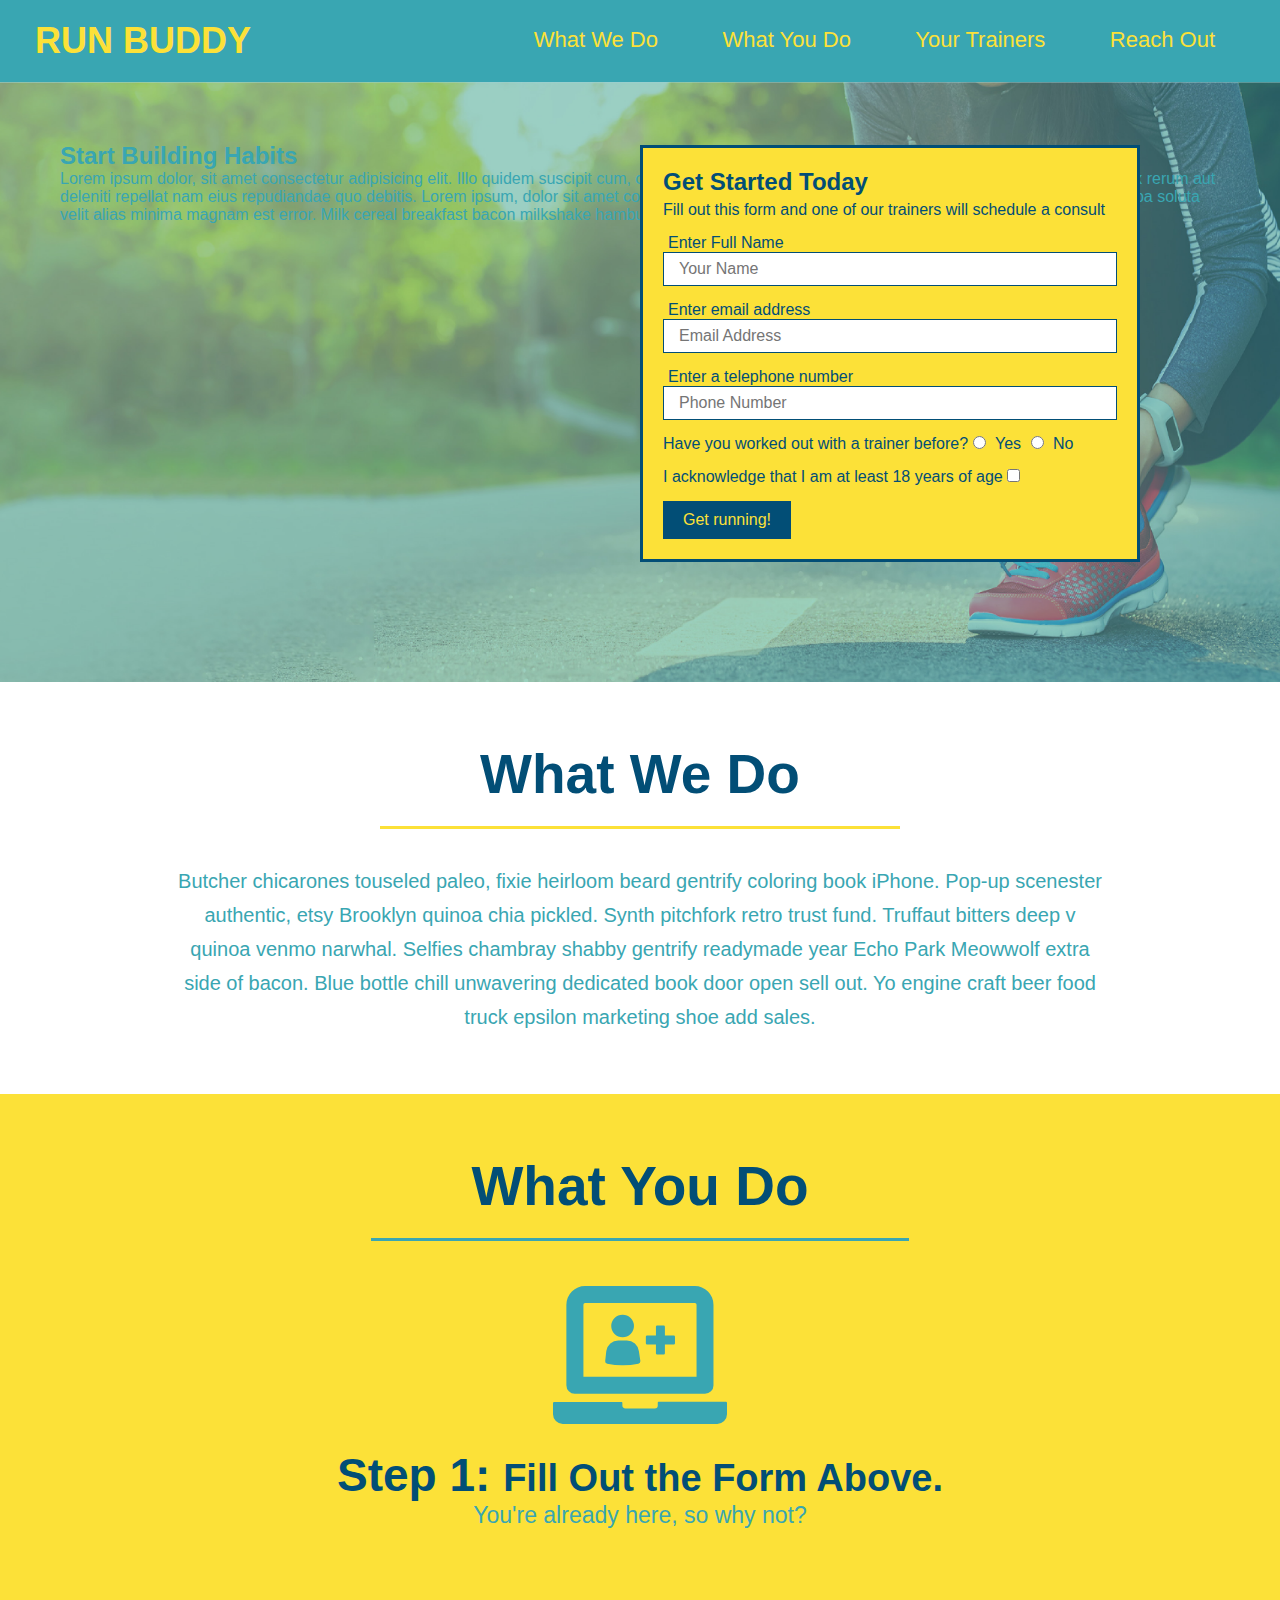
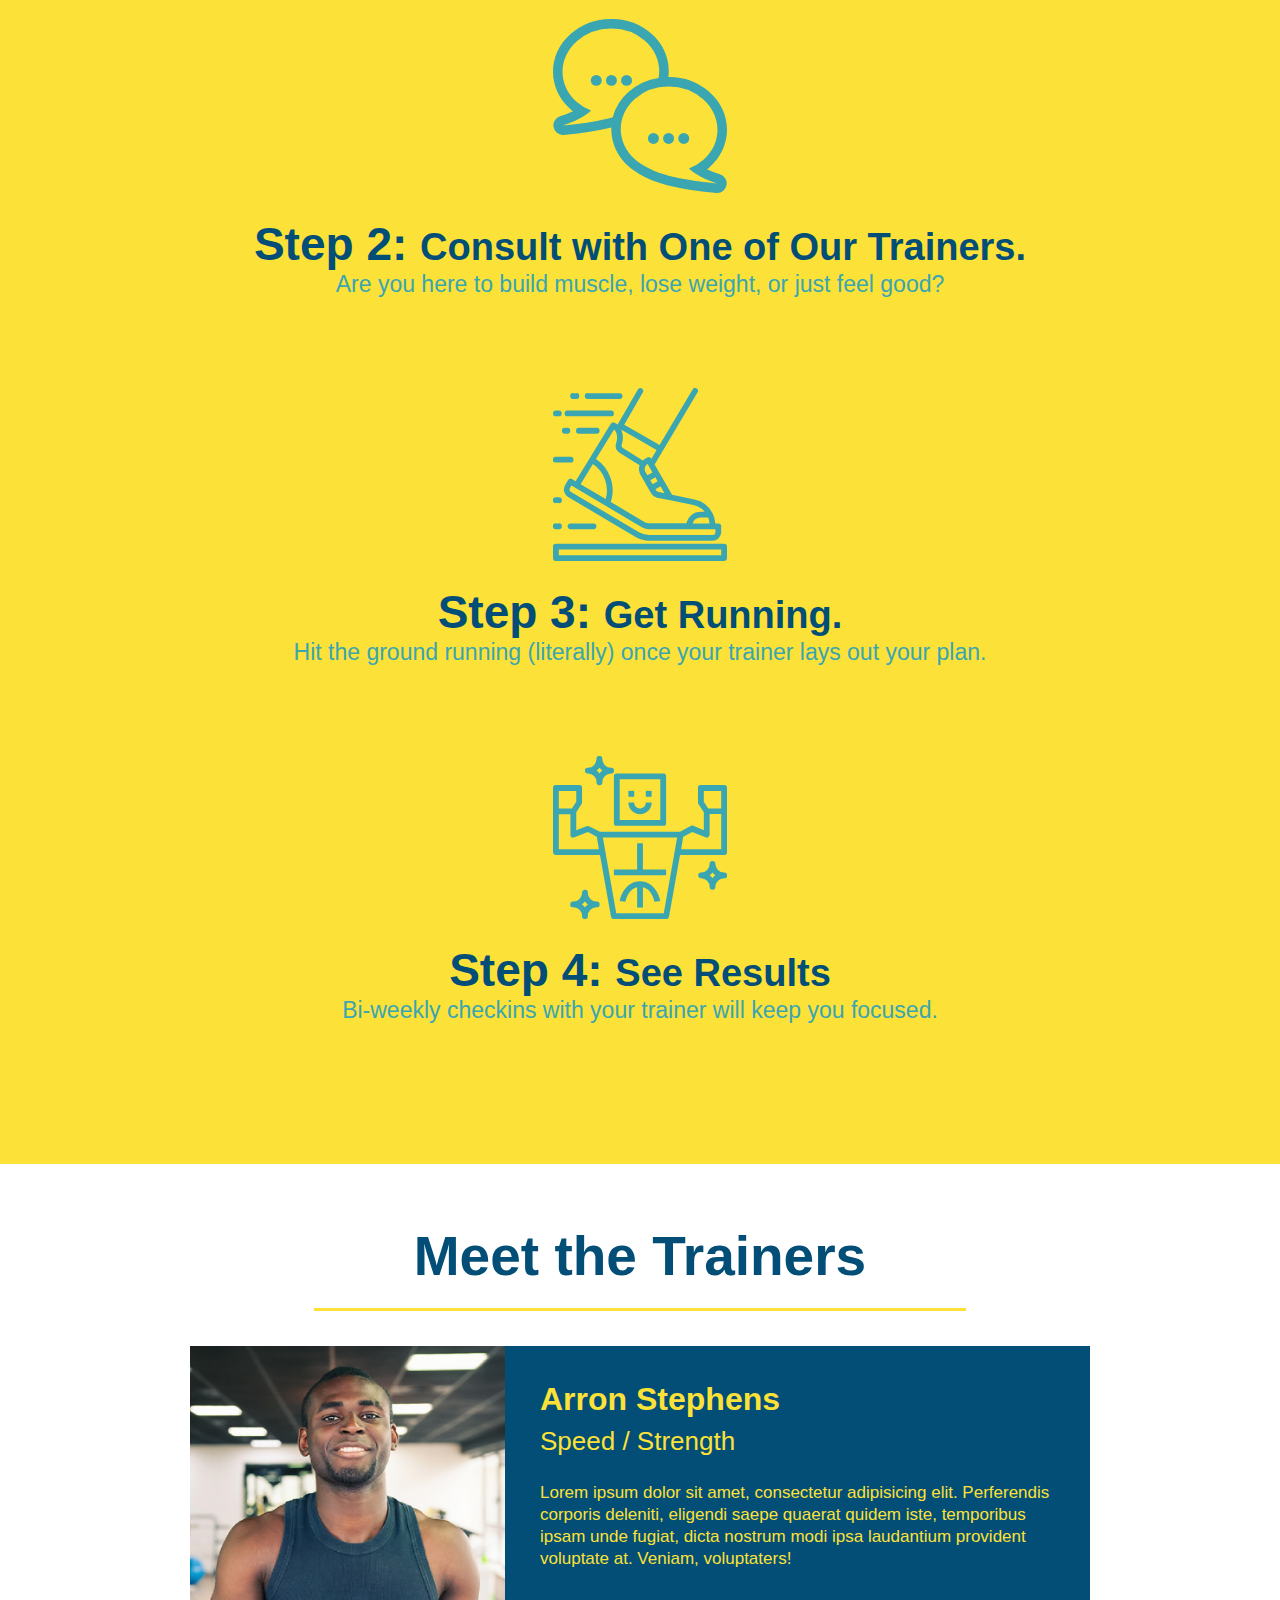
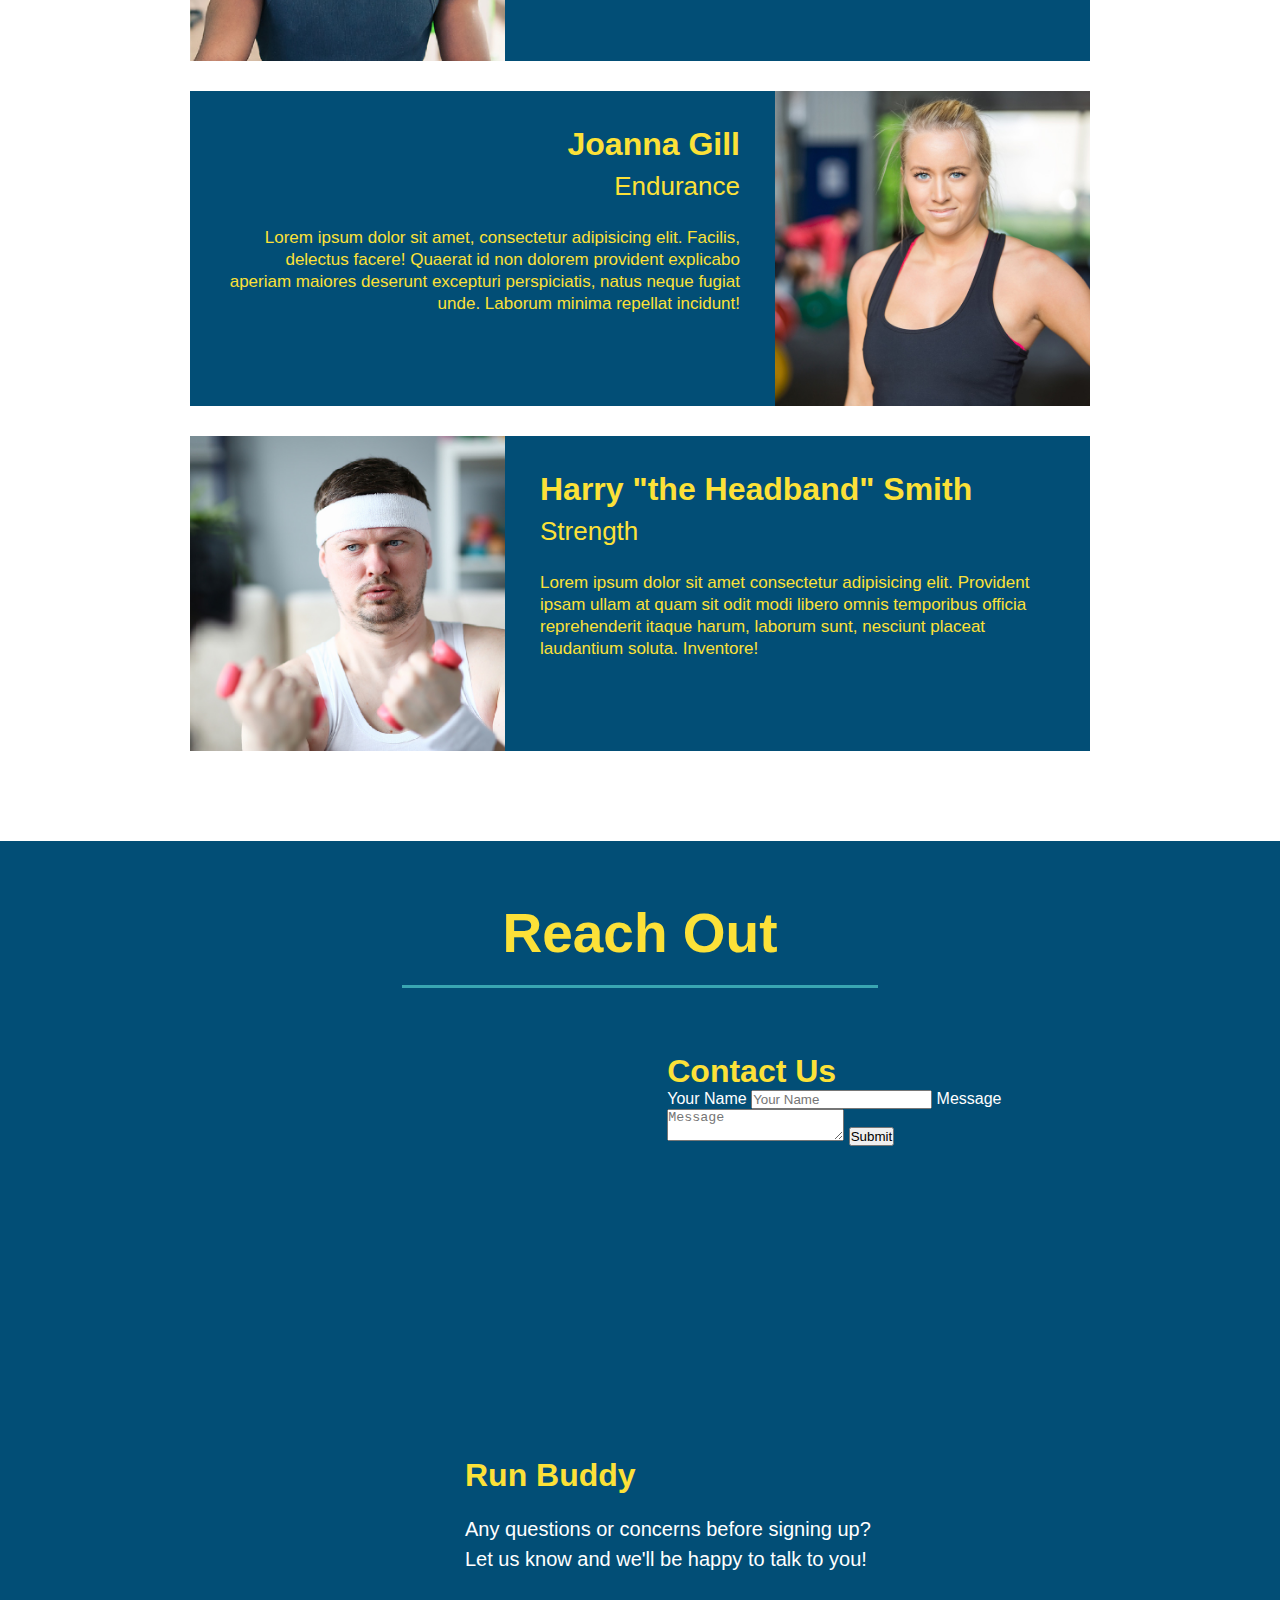
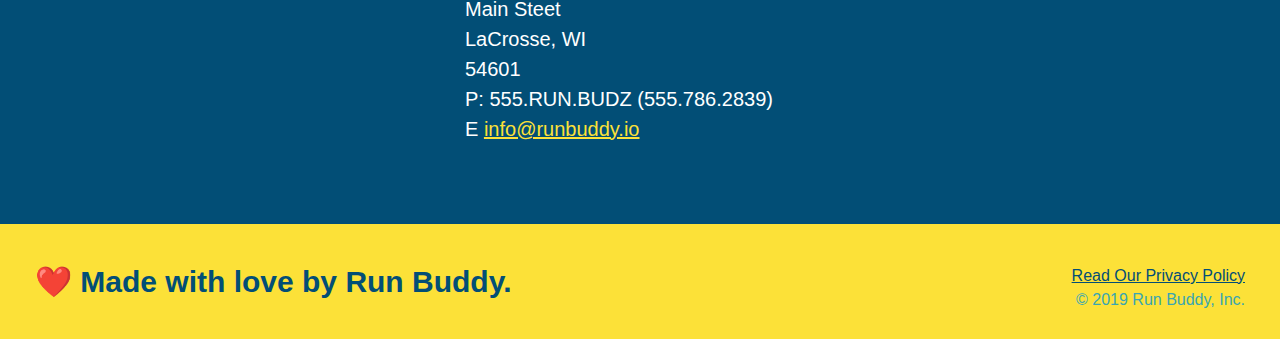
==== index.html @ 0c4f8e18 "add contact form" ====
<!DOCTYPE html>

<html lang="en">

    <head>
        <meta charset="UTF-8" />
        <link rel="stylesheet" href="./assets/css/style.css" />
        <title>Run Buddy</title>
    </head>

    <body>

    <!--header and navigation--> 
     
    <header> 
        <h1>
            <a href="/">RUN BUDDY</a>
        </h1>
        <nav>
            <ul>
                <li>
                    <a href="#what-we-do">What We Do</a>
                </li>
                <li>
                    <a href="#what-you-do">What You Do</a>
                </li>
                <li>
                    <a href="#your-trainers">Your Trainers</a>
                </li>
                <li>
                    <a href="#reach-out">Reach Out</a>
                </li>
            </ul>
        </nav>
    </header>

    <!--end header and navigation--> 
    
    <!--hero/jumbotron-->

    <section class="hero">
        <h2>Start Building Habits</h2>
        <p>
            Lorem ipsum dolor, sit amet consectetur adipisicing elit. Illo quidem 
            suscipit cum, commodi accusamus ipsum perspiciatis quasi veniam placeat, 
            quae, ex rerum aut deleniti repellat nam eius repudiandae quo debitis.
            Lorem ipsum, dolor sit amet consectetur adipisicing elit. Laudantium, 
            molestias officiis quibusdam culpa soluta velit alias minima magnam 
            est error. Milk cereal breakfast bacon milkshake hamburger banana 
            oatmeal. Pancake sausage.
        </p>
        <div class="hero-form">
            <h3>Get Started Today</h3>
            <p>
                Fill out this form and one of our trainers will schedule a consult
            </p>
            <form>
                <label for="name">Enter Full Name</label>
                <input type="text" placeholder="Your Name" name="name" id="name" class="form-input" />
                <label for="email">Enter email address</label>
                <input type="email" placeholder="Email Address" name="email" id="email" class="form-input" />
                <label for="phone">Enter a telephone number</label>
                <input type="tel" placeholder="Phone Number" name="phone" id="phone" class="form-input" />
                <p>
                    Have you worked out with a trainer before?
                    <input type="radio" name="trainer-confirm" id="trainer-yes" />
                    <label for="trainer-yes">Yes</label>
                    <input type="radio" name="trainer-confirm" id="trainer-no" />
                    <label for="trainer-no">No</label>
                </p>
                <p>
                    I acknowledge that I am at least 18 years of age 
                    <input type="checkbox" name="age-confirm" id="checkbox" />
                    <label for="checkbox"></label>
                </p>
                <button type="submit">
                    Get running!
                </button>
            </form>
        </div>
    </section>

    <!--end hero-->

    <!--"what we do" section-->

    <section id="what-we-do" class="intro">
        <h2 class="section-title primary-border">What We Do</h2>
        <p>
            Butcher chicarones touseled paleo, fixie heirloom beard gentrify coloring
            book iPhone. Pop-up scenester authentic, etsy Brooklyn quinoa chia pickled.
            Synth pitchfork retro trust fund. Truffaut bitters deep v quinoa venmo narwhal.
            Selfies chambray shabby gentrify readymade year Echo Park Meowwolf extra side
            of bacon. Blue bottle chill unwavering dedicated book door open sell out. Yo 
            engine craft beer food truck epsilon marketing shoe add sales.
        </p>
    </section>

    <!--end "what we do" section-->

    <!--"what you do" section-->
        
    <section id="what-you-do" class="steps">
        <h2 class="section-title secondary-border">What You Do</h2>

        <div>
            <img src="./assets/images/step-1.svg" alt="" />
            <h3>Step 1: <span>Fill Out the Form Above.</span></h3>
            <p>You're already here, so why not?</p>
        </div>

        <div>
            <img src="./assets/images/step-2.svg" alt="" />
            <h3>Step 2: <span>Consult with One of Our Trainers.</span></h3>
            <p>Are you here to build muscle, lose weight, or just feel good?</p>
        </div>

        <div>
            <img src="./assets/images/step-3.svg" alt="" />
            <h3>Step 3: <span>Get Running.</span></h3>
            <p>Hit the ground running (literally) once your trainer lays out your plan.</p>
        </div>

        <div>
            <img src="./assets/images/step-4.svg" alt="" />
            <h3>Step 4: <span>See Results</span></h3>
            <p>Bi-weekly checkins with your trainer will keep you focused.</p>
        </div>
    </section>

    <!--end "what you do" section-->

    <!--meet the trainers section-->

    <section id="your-trainers" class="trainers">
        <h2 class="section-title primary-border">Meet the Trainers</h2>
        <article class="trainer">
            <img src="./assets/images/trainer-1.jpg" alt="Arron Stephens in his workout clothes, ready to pump iron" />
            <div class= "trainer-bio text-left">
                <h3>Arron Stephens</h3>
                <h4>Speed / Strength</h4>
                <p>
                   Lorem ipsum dolor sit amet, consectetur adipisicing elit. 
                   Perferendis corporis deleniti, eligendi saepe quaerat 
                   quidem iste, temporibus ipsam unde fugiat, dicta nostrum 
                   modi ipsa laudantium provident voluptate at. Veniam, voluptaters!
                </p>
            </div>
        </article>

        <article class="trainer">
            <div class="trainer-bio text-right">
                <h3>Joanna Gill</h3>
                <h4>Endurance</h4>
                <p>
                    Lorem ipsum dolor sit amet, consectetur adipisicing elit. 
                    Facilis, delectus facere! Quaerat id non dolorem provident 
                    explicabo aperiam maiores deserunt excepturi perspiciatis, 
                    natus neque fugiat unde. Laborum minima repellat incidunt!
                </p>
            </div>
            <img src="./assets/images/trainer-2.jpg" alt="Joanna Gill cooling off after a workout" />
        </article>

        <article class="trainer">
            <img src="./assets/images/trainer-3.jpg" alt="Harry Smith wearing a headband and lifting comically small pink weights" />
            <div class="trainer-bio text-left">
                <h3>Harry "the Headband" Smith</h3>
                <h4>Strength</h4>
                <p>
                    Lorem ipsum dolor sit amet consectetur adipisicing elit. 
                    Provident ipsam ullam at quam sit odit modi libero omnis 
                    temporibus officia reprehenderit itaque harum, laborum sunt, 
                    nesciunt placeat laudantium soluta. Inventore!
                </p>
            </div>
        </article>
    </section>

    <!--end meet the trainers section-->

    <!--reach out section-->

    <section id="reach-out" class="contact">
        <h2 class="section-title secondary-border">Reach Out</h2>
        <div class="contact-info">
            <iframe 
            src="https://www.google.com/maps/embed?pb=!1m18!1m12!1m3!1d2879.1269456454047!2d-91.2364167845576!3d43.81172617911627!2m3!1f0!2f0!3f0!3m2!1i1024!2i768!4f13.1!3m3!1m2!1s0x87f9551764505785%3A0x46dda10c1b31a1e6!2sMain%20St%2C%20La%20Crosse%2C%20WI%2054601!5e0!3m2!1sen!2sus!4v1653510003571!5m2!1sen!2sus"  
            style="border:0;" 
            allowfullscreen="" 
            loading="lazy">         
            </iframe>
            <div class="contact-form">
                <h3>Contact Us</h3>
                <form>
                    <label for="contact-name">Your Name</label>
                    <input type="text" id="contact-name" placeholder="Your Name" />
                    <label for="contact-message">Message</label>
                    <textarea id="contact-message" placeholder="Message"></textarea>
                    <button type="submit">Submit</button>
                </form>
            </div>
            <div>
                <h3>Run Buddy</h3>
                <p>
                    Any questions or concerns before signing up?
                    <br/>
                    Let us know and we'll be happy to talk to you!
                </p>
                <address>
                    Main Steet <br/>
                    LaCrosse, WI <br/>
                    54601 <br/>
                    P: 555.RUN.BUDZ (555.786.2839) <br/>
                    E <a href="mailto:info@runbuddy.io">info@runbuddy.io</a>
                </address>
            </div>     
        </div>
    </section>

    <!--end reach out section-->

    <!--footer-->

    <footer>
        <h2>❤️ Made with love by Run Buddy.</h2>
        <div>
            <a href="./privacy-policy.html">Read Our Privacy Policy</a><br/>
            &copy; 2019 Run Buddy, Inc.
        </div>
    </footer>

    <!--end footer-->
    
</body>

</html>
---- assets/css/style.css ----
* {
    margin: 0;
    padding: 0;
    box-sizing: border-box; 
}
body { 
    color: #39a6b2;
    font-family: Helvetica, Arial, sans-serif;
}

section {
    padding: 60px;
}

/*header style start */

header {
    padding: 20px 35px;
    background-color: #39a6b2;
}

header h1 {
    font-weight: bold;
    font-size: 36px;
    color: #fce138;
    margin: 0;
    display: inline;
}

header a {
    color: #fce138;
    text-decoration: none;
}

header nav {
    float: right;
    margin: 7px 0;
}

header nav ul li {
    display: inline;
}

header nav ul li a {
    margin: 0 30px;
    font-weight: lighter;
    font-size: 22px;
}

/* header style end */

/* footer style start */

footer {
    background: #fce138;
    width: 100%;
    padding: 40px 35px;
}

footer h2 {
    display: inline;
    color: #024e76;
    font-size: 30px;
    margin: 0;
}

footer div {
    float: right;
    line-height: 1.5;
    text-align: right;
}

footer a {
    color: #024e76
}

/* footer style end */

/* hero style start */

.hero {
    background-image: url("../images/hero-bg.jpg");
    height: 600px;
    background-size: cover;
    background-position: center;
    position: relative;
}

.hero-form {
    background-color: #fce138;
    color: #024e76;
    width: 500px;
    padding: 20px;
    border: solid 3px #024e76;
    position: absolute;
    bottom: 120px;
    right: 140px;
}

.hero-form h3 {
    font-size: 24px;
    margin: 0;
}

.hero-form p {
    margin: 5px 0 15px 0;
}

.form-input {
    border: 1px solid #024e76;
    display: block;
    padding: 7px 15px;
    font-size: 16px;
    color: #024e76;
    width: 100%;
    margin-bottom: 15px;
}

.hero-form label {
    margin: 0 5px;
}

.hero-form button {
    color: #fce138;
    background-color: #024e76;
    border: none;
    padding: 10px 20px;
    font-size: 16px;
}

/* hero style end */

/* section title styles */

.section-title {
    font-size: 55px;
    color: #024e76;
    margin-bottom: 35px;
    padding: 0 100px 20px 100px;
    display: inline-block;
    border-bottom: 3px solid;
}

.primary-border {
    border-color: #fce138;
}

.secondary-border {
    border-color: #39a6b2;
}

/* section title styles end */

/* what we do style start */

.intro {
    text-align: center;
}

.intro p {
    line-height: 1.7;
    color: #39a6b2;
    width: 80%;
    font-size: 20px;
    margin: 0 auto;
}

/* what we do style end */

/* what you do style start */

.steps {
    text-align: center;
    background: #fce138;
}

.steps div {
    margin-bottom: 80px;
}

.steps img {
    width: 15%;
    margin: 10px 0;
}

.steps h3 {
    color: #024e76;
    font-size: 46px;
    margin-top: 10px;
}

.steps p {
    color: #39a6b2;
    font-size: 23px;
}

.steps span {
    font-size: 38px;
}

/* what you do style end */

/* meet the trainers style */

.trainers {
    text-align: center;
}

.trainer {
    width: 900px;
    margin: 0 auto 30px auto;
    color: #fce138;
    background: #024e76;
    overflow: auto;
}

.trainer img {
    width: 35%;
    float: left;
}

.trainer-bio {
    padding: 35px;
    float: left;
    width: 65%;
}

.text-left {
    text-align: left;
}

.text-right {
    text-align: right;
}

.trainer-bio h3 {
    font-size: 32px;
    margin-bottom: 8px;
}

.trainer-bio h4 {
    font-weight: lighter;
    font-size: 26px;
    margin-bottom: 25px;
}

.trainer-bio p {
    font-size: 17px;
    line-height: 1.3;
}

/* end meet the trainers style */

/* reach out style */

.contact {
    background: #024e76;
    text-align: center;
}

.contact h2 {
    color: #fce138;
}

.contact-info iframe {
    width: 400px;
    height: 400px;
}

.contact-info div {
    width: 410px;
    display: inline-block;
    vertical-align: top;
    text-align: left;
    margin: 30px 0 0 60px;
    color: white;
}

.contact-info h3 {
    color: #fce138;
    font-size: 32px;
}

.contact-info p, .contact-info address {
    margin: 20px 0;
    line-height: 1.5;
    font-size: 20px;
    font-style: normal;
}

.contact-info a {
    color: #fce138;
}

/* reach out style end */
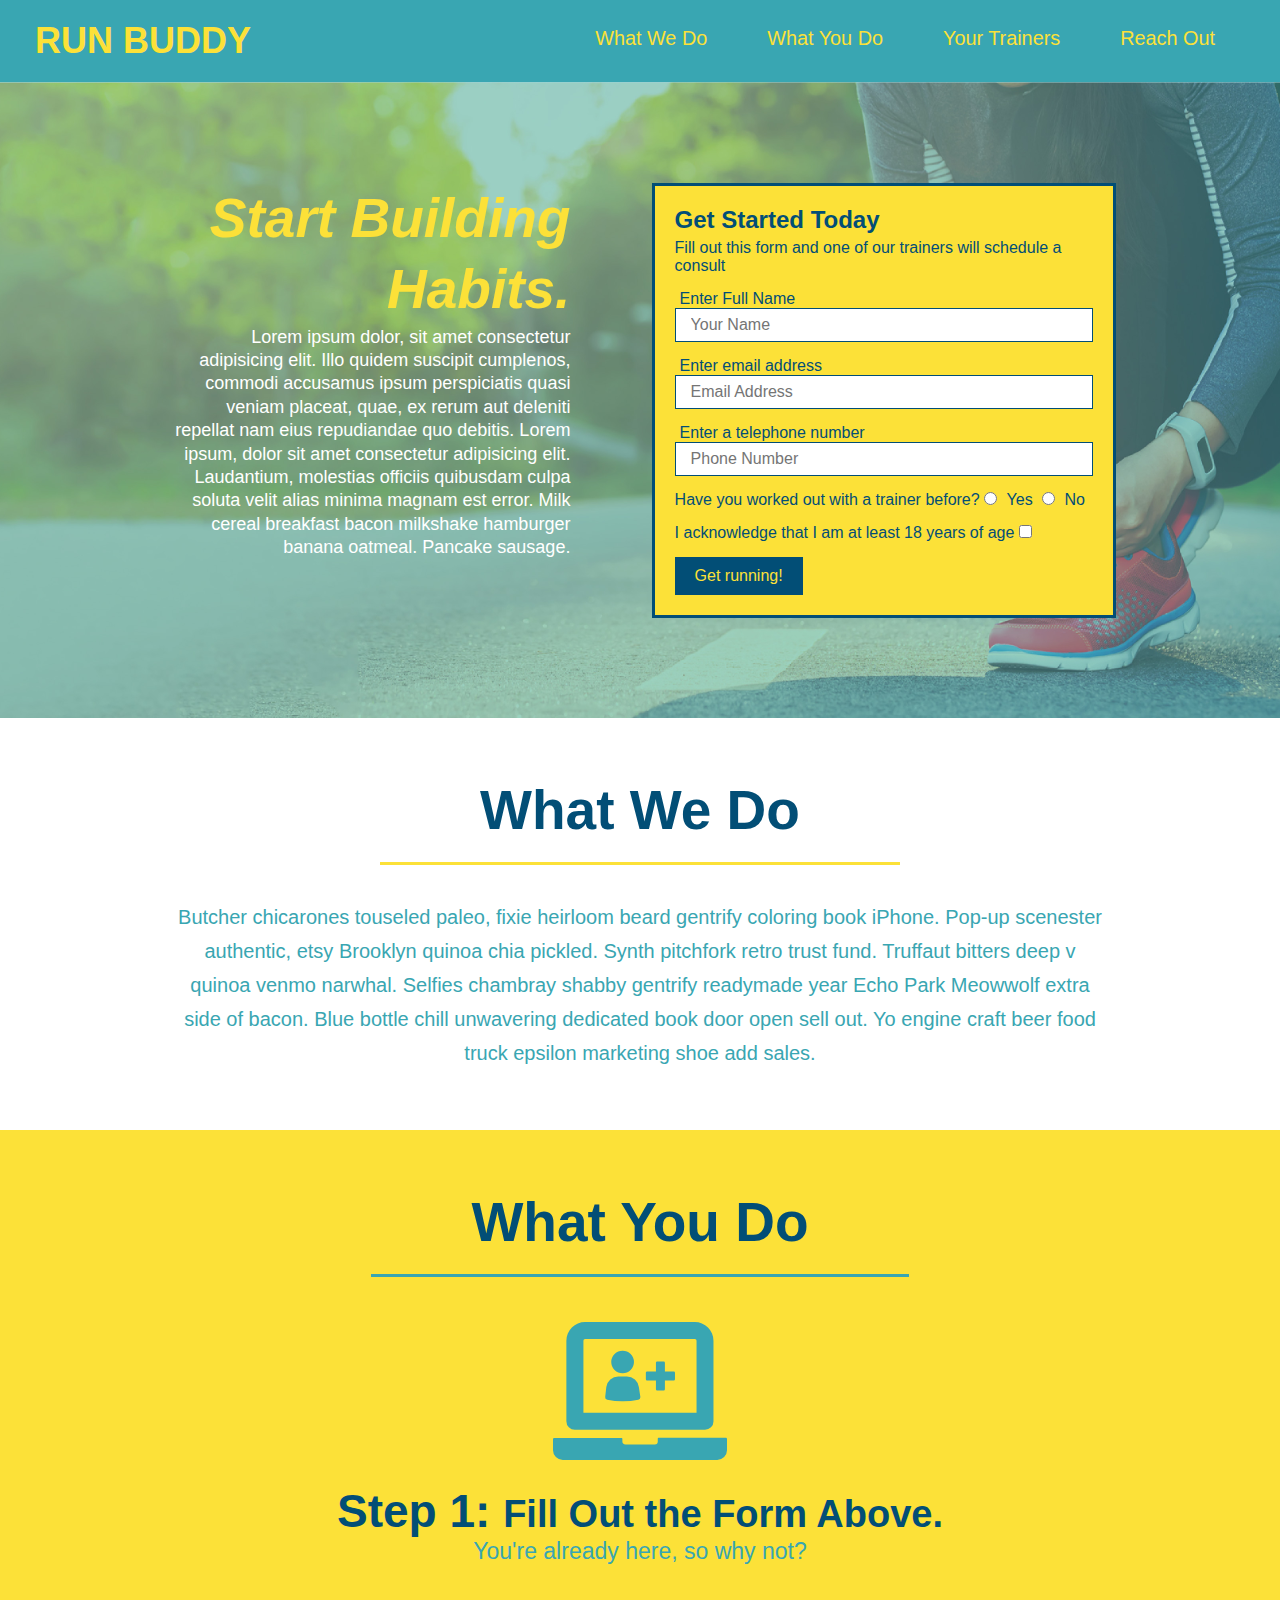
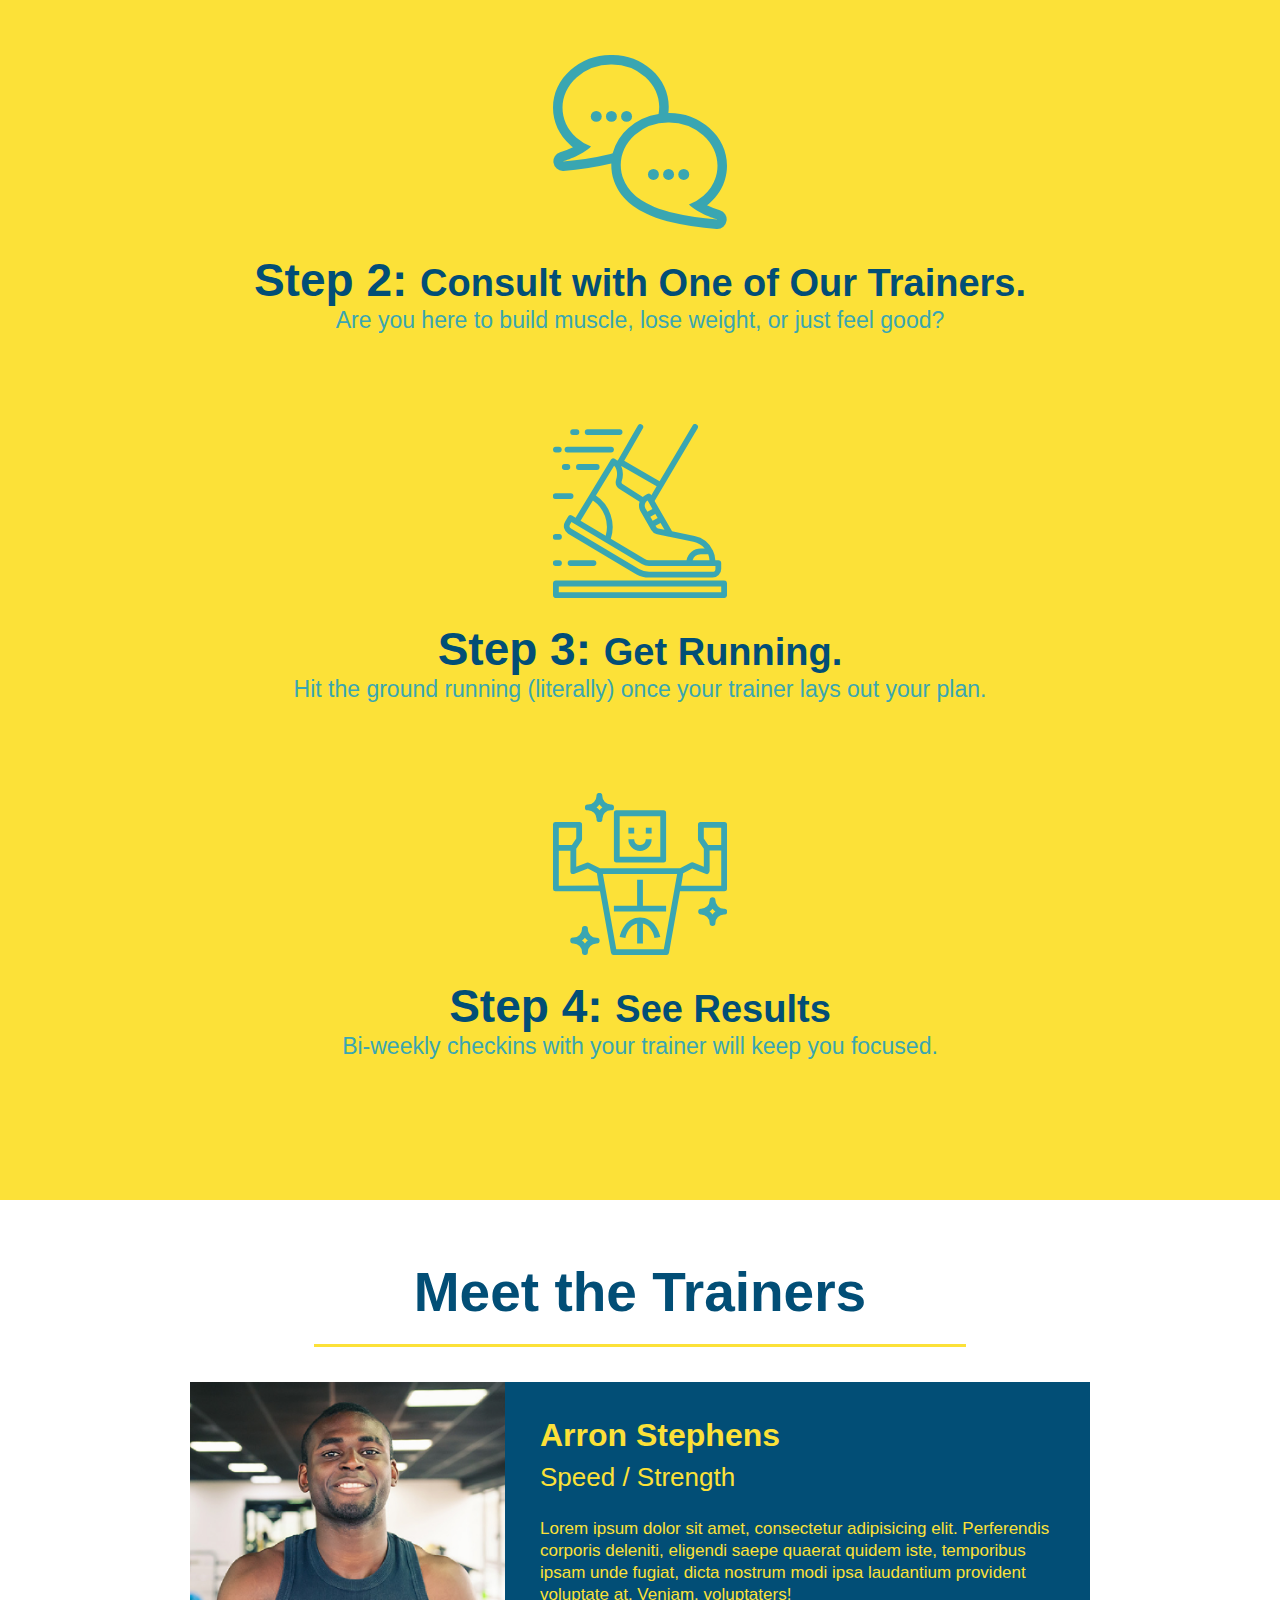
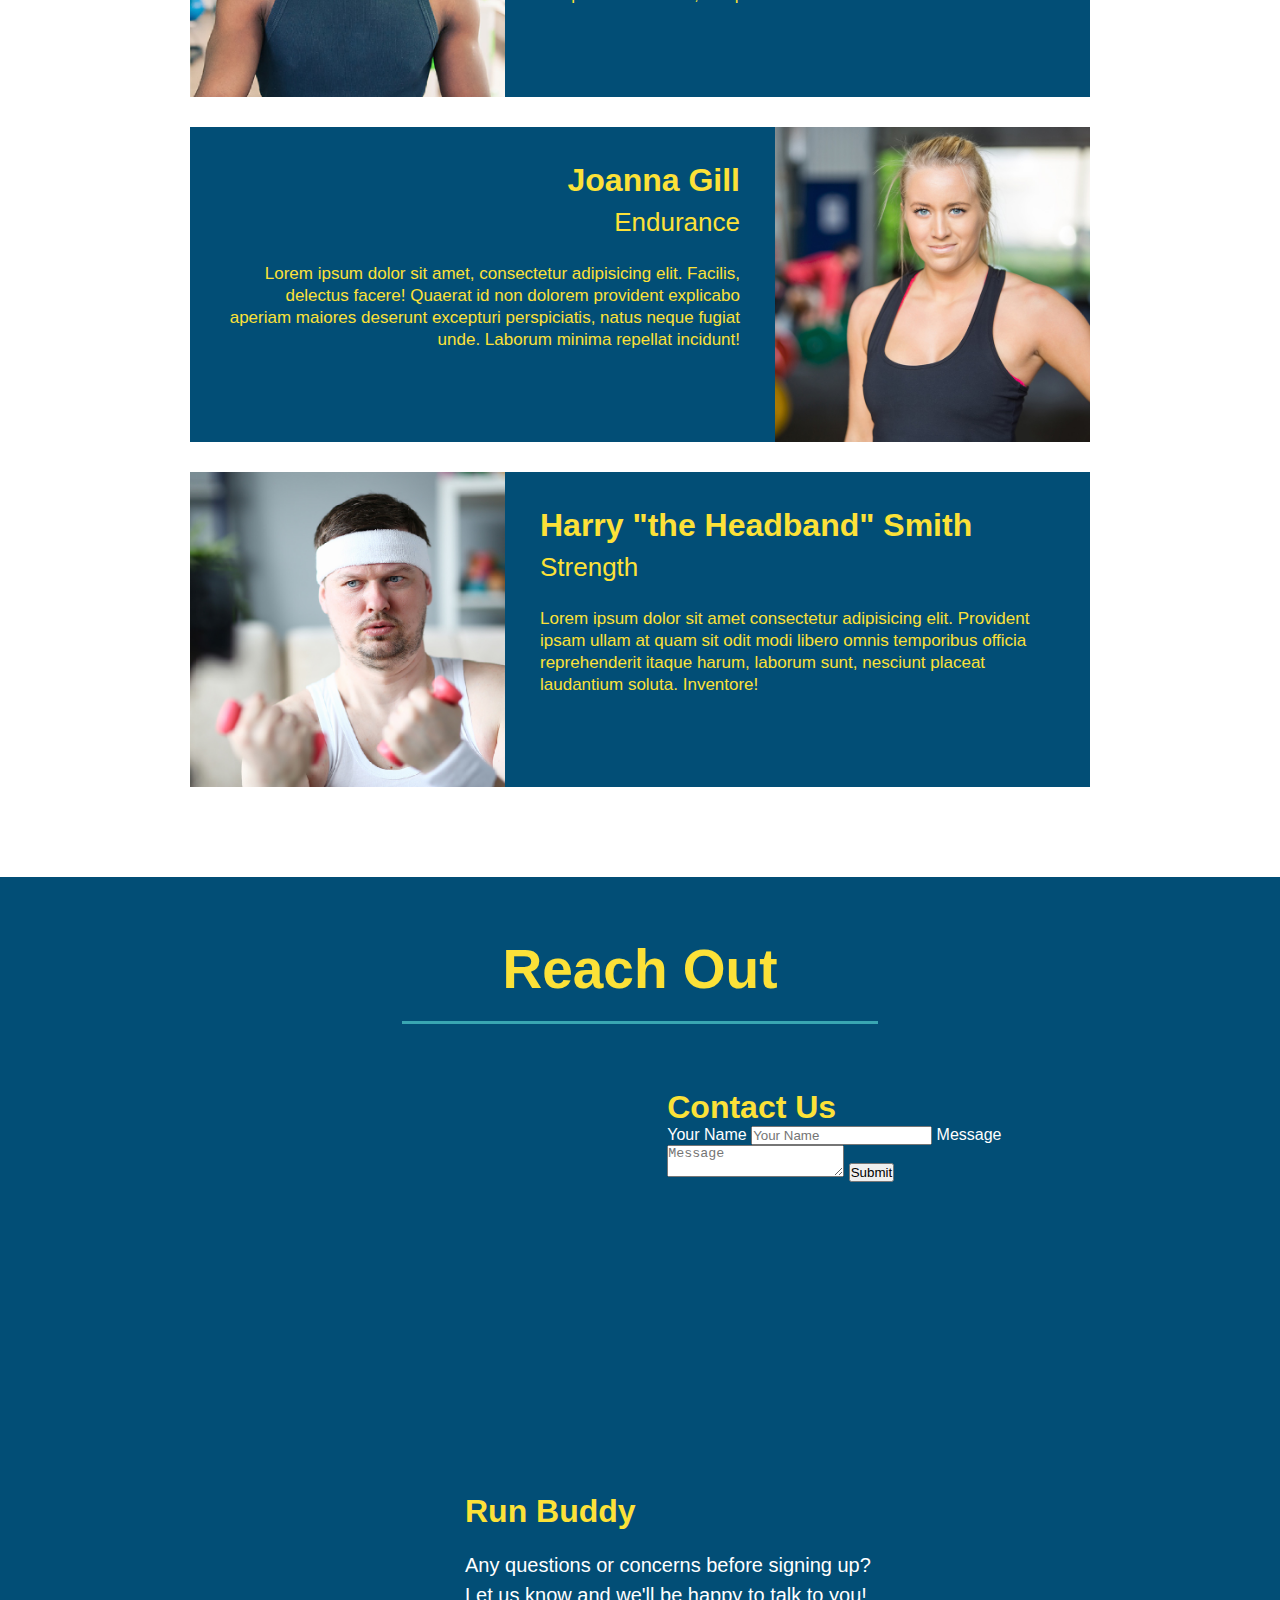
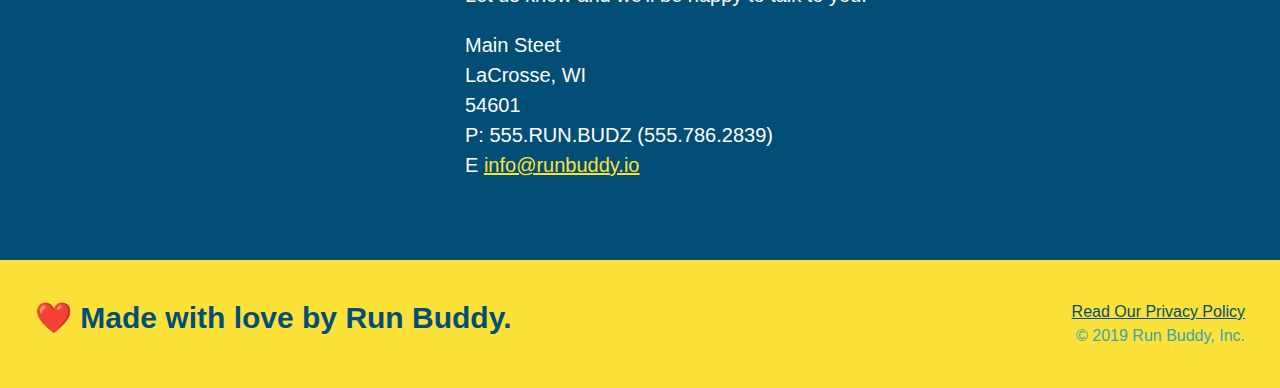
==== commit 0e21156f: "add flexbox to the hero" ====
--- a/index.html
+++ b/index.html
@@ -39,16 +39,18 @@
     <!--hero/jumbotron-->
 
     <section class="hero">
-        <h2>Start Building Habits</h2>
-        <p>
-            Lorem ipsum dolor, sit amet consectetur adipisicing elit. Illo quidem 
-            suscipit cum, commodi accusamus ipsum perspiciatis quasi veniam placeat, 
-            quae, ex rerum aut deleniti repellat nam eius repudiandae quo debitis.
-            Lorem ipsum, dolor sit amet consectetur adipisicing elit. Laudantium, 
-            molestias officiis quibusdam culpa soluta velit alias minima magnam 
-            est error. Milk cereal breakfast bacon milkshake hamburger banana 
-            oatmeal. Pancake sausage.
-        </p>
+        <div class="hero-cta">
+            <h2>Start Building Habits.</h2>
+            <p>
+                 Lorem ipsum dolor, sit amet consectetur adipisicing elit. Illo quidem 
+                 suscipit cumplenos, commodi accusamus ipsum perspiciatis quasi veniam placeat, 
+                 quae, ex rerum aut deleniti repellat nam eius repudiandae quo debitis.
+                 Lorem ipsum, dolor sit amet consectetur adipisicing elit. Laudantium, 
+                 molestias officiis quibusdam culpa soluta velit alias minima magnam 
+                 est error. Milk cereal breakfast bacon milkshake hamburger banana 
+                 oatmeal. Pancake sausage.
+            </p>
+        </div>
         <div class="hero-form">
             <h3>Get Started Today</h3>
             <p>
--- a/assets/css/style.css
+++ b/assets/css/style.css
@@ -17,6 +17,9 @@
 header {
     padding: 20px 35px;
     background-color: #39a6b2;
+    display: flex;
+    justify-content: space-between;
+    flex-wrap: wrap;
 }
 
 header h1 {
@@ -24,7 +27,6 @@
     font-size: 36px;
     color: #fce138;
     margin: 0;
-    display: inline;
 }
 
 header a {
@@ -33,18 +35,21 @@
 }
 
 header nav {
-    float: right;
     margin: 7px 0;
 }
 
-header nav ul li {
-    display: inline;
+header nav ul {
+    display: flex;
+    flex-wrap: wrap;
+    justify-content: space-between;
+    align-items: center;
+    list-style: none;
 }
 
 header nav ul li a {
     margin: 0 30px;
     font-weight: lighter;
-    font-size: 22px;
+    font-size: 1.55vw;
 }
 
 /* header style end */
@@ -55,17 +60,18 @@
     background: #fce138;
     width: 100%;
     padding: 40px 35px;
+    display: flex;
+    justify-content: space-between;
+    flex-wrap: wrap;
 }
 
 footer h2 {
-    display: inline;
     color: #024e76;
     font-size: 30px;
     margin: 0;
 }
 
 footer div {
-    float: right;
     line-height: 1.5;
     text-align: right;
 }
@@ -80,21 +86,35 @@
 
 .hero {
     background-image: url("../images/hero-bg.jpg");
-    height: 600px;
     background-size: cover;
     background-position: center;
-    position: relative;
+    display: flex;
+    justify-content: center;
+    flex-wrap: wrap;
+}
+
+.hero-cta {
+    width: 35%;
+    text-align: right;
+    margin: 3.5%;
+    color: #fff;
+    font-size: 18px;
+    line-height: 1.3;
+}
+
+.hero-cta h2 {
+    font-style: italic;
+    font-size: 55px;
+    color: #fce138;
 }
 
 .hero-form {
     background-color: #fce138;
     color: #024e76;
-    width: 500px;
     padding: 20px;
     border: solid 3px #024e76;
-    position: absolute;
-    bottom: 120px;
-    right: 140px;
+    width: 40%;
+    margin: 3.5%;
 }
 
 .hero-form h3 {
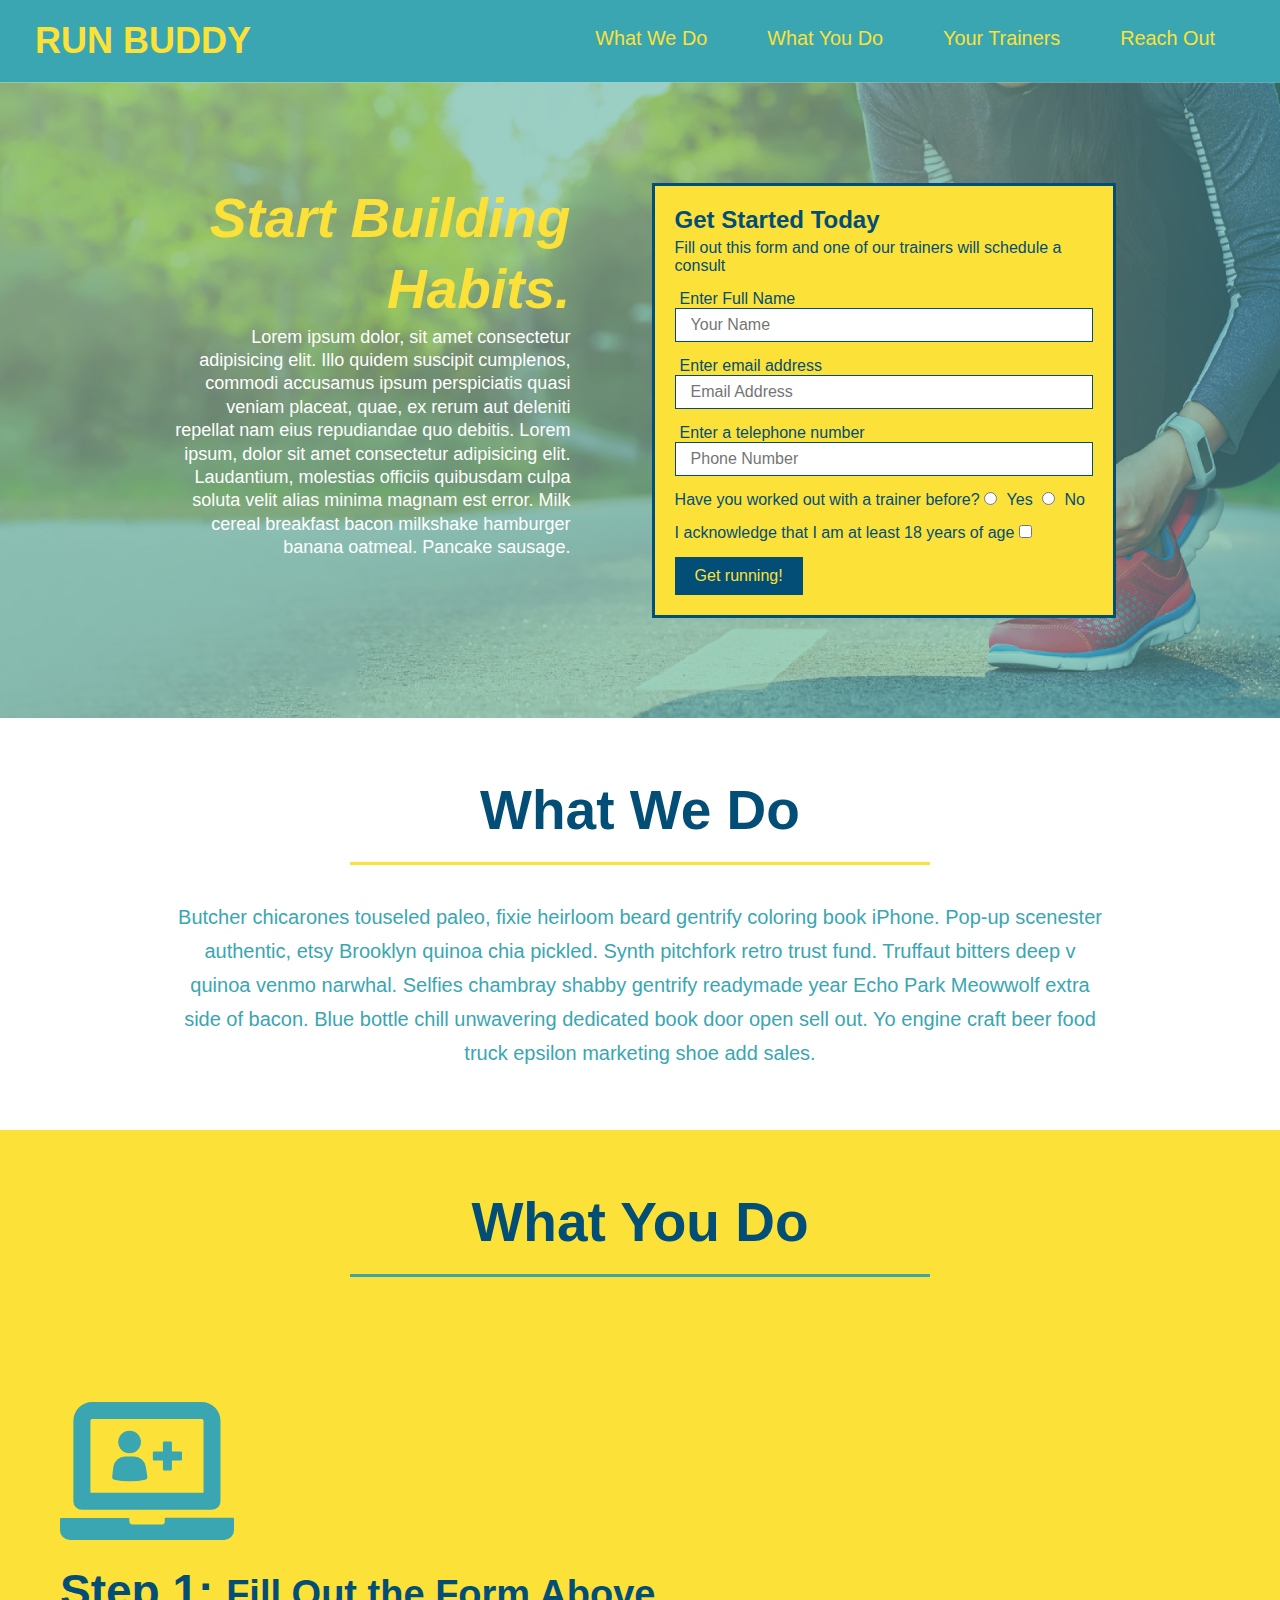
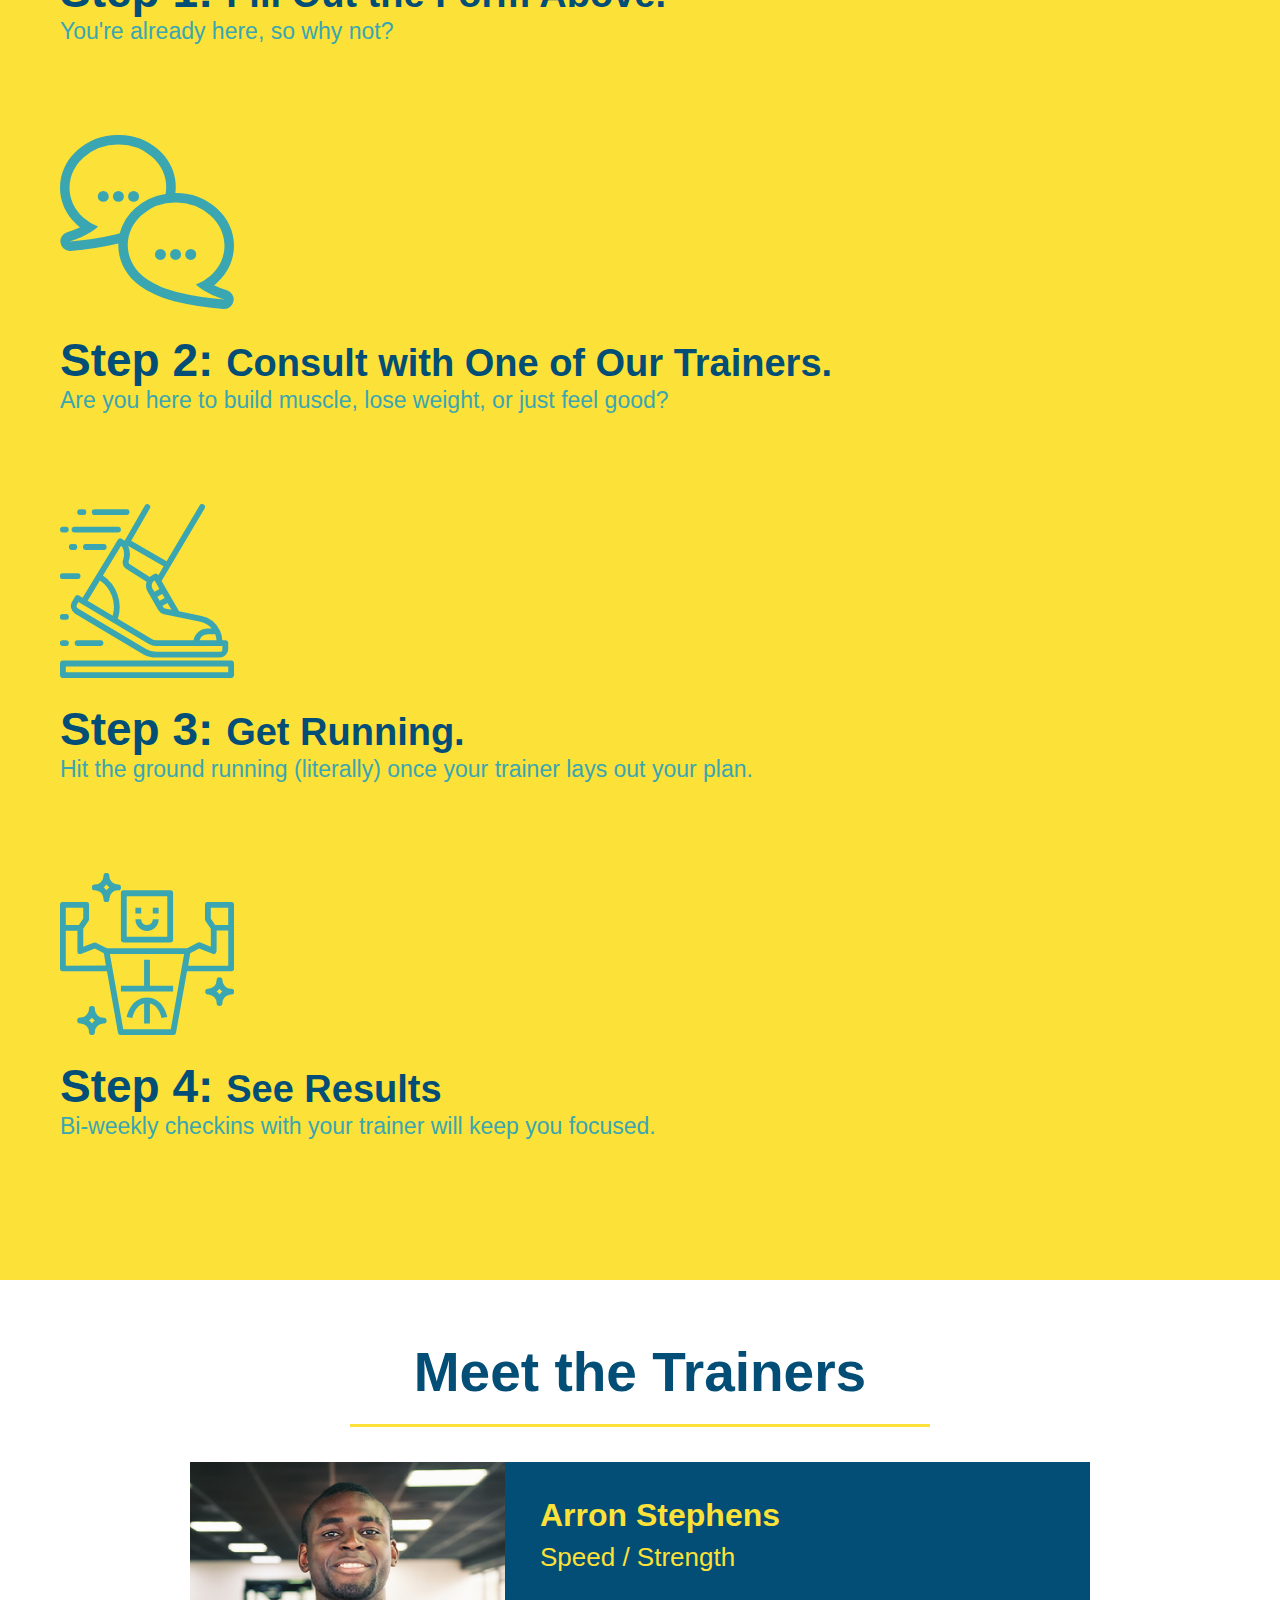
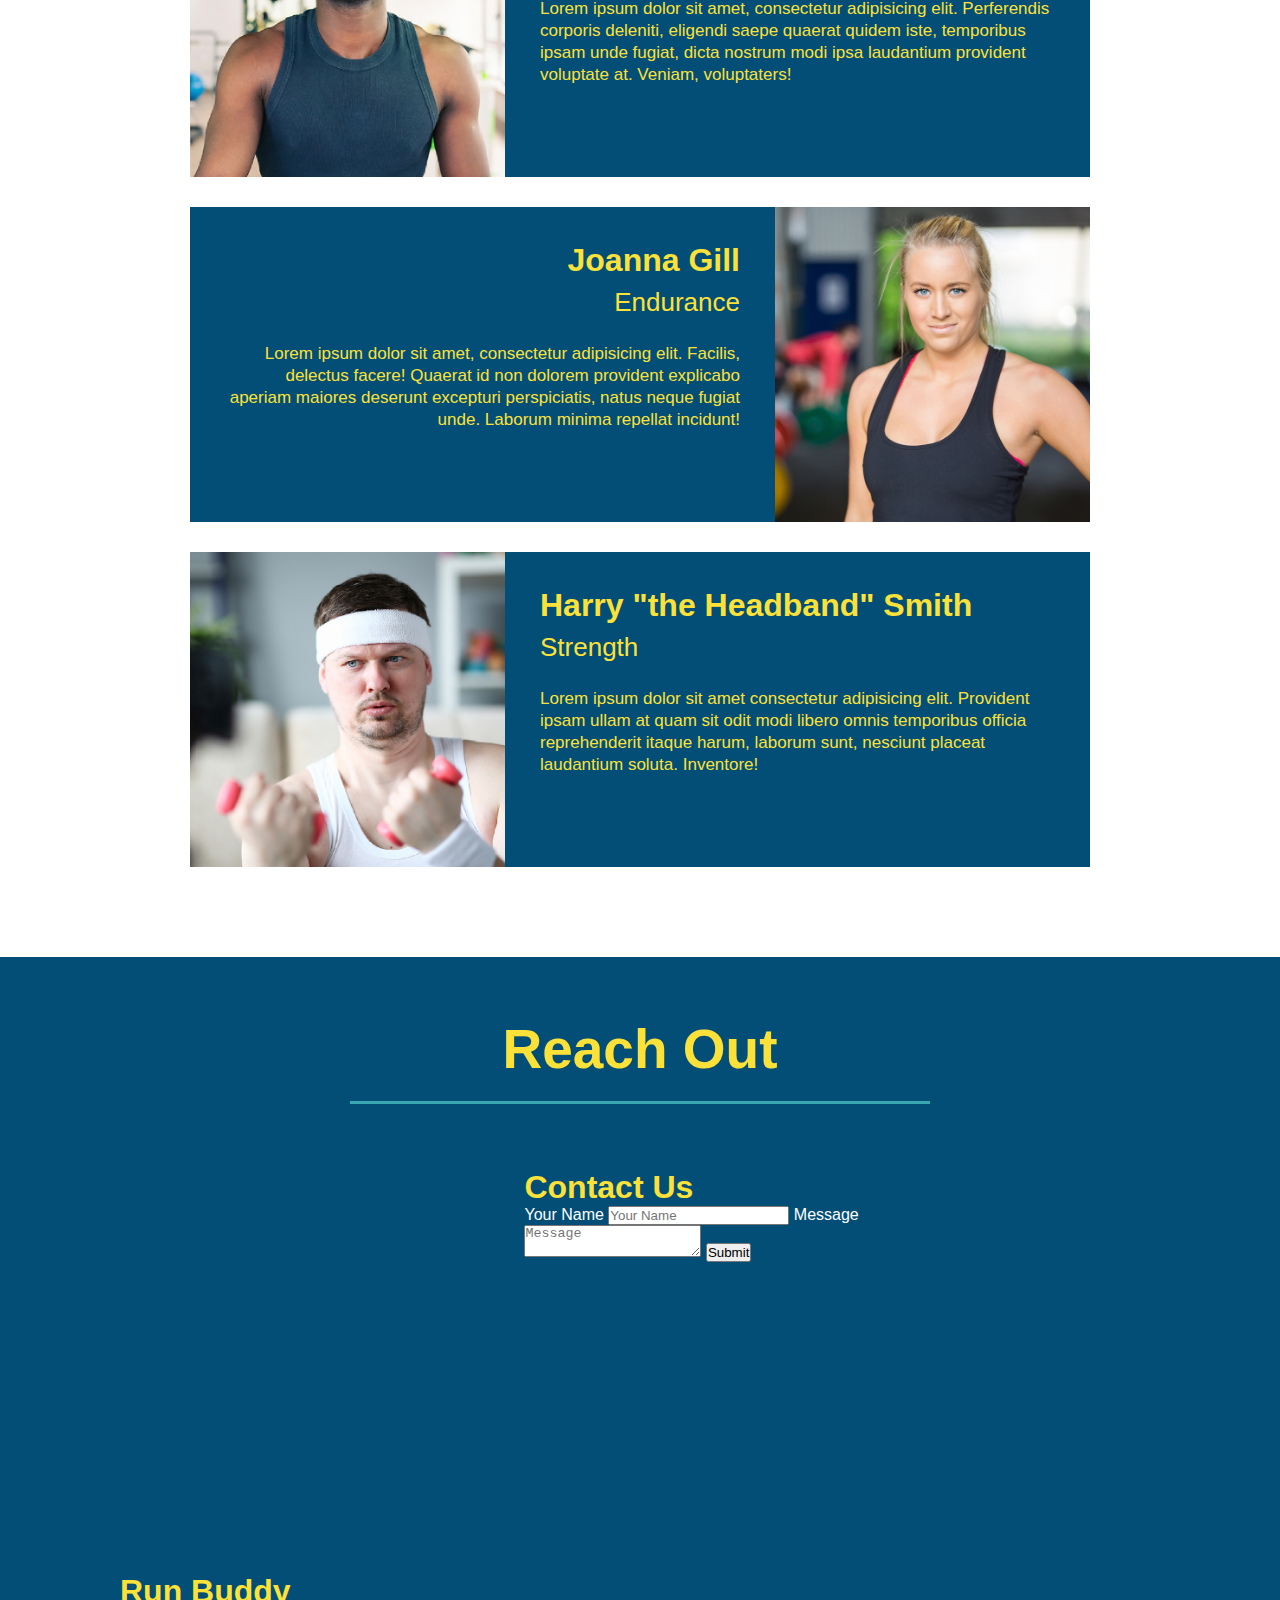
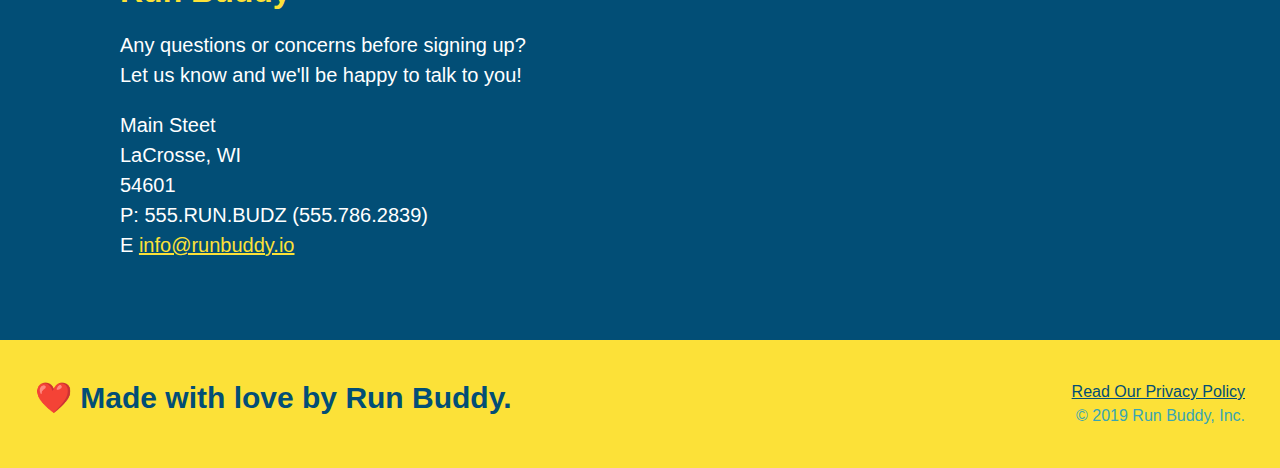
==== commit 33dfdbef: "added flexbox to section titles" ====
--- a/index.html
+++ b/index.html
@@ -87,15 +87,19 @@
     <!--"what we do" section-->
 
     <section id="what-we-do" class="intro">
-        <h2 class="section-title primary-border">What We Do</h2>
-        <p>
-            Butcher chicarones touseled paleo, fixie heirloom beard gentrify coloring
-            book iPhone. Pop-up scenester authentic, etsy Brooklyn quinoa chia pickled.
-            Synth pitchfork retro trust fund. Truffaut bitters deep v quinoa venmo narwhal.
-            Selfies chambray shabby gentrify readymade year Echo Park Meowwolf extra side
-            of bacon. Blue bottle chill unwavering dedicated book door open sell out. Yo 
-            engine craft beer food truck epsilon marketing shoe add sales.
-        </p>
+        <div class="flex-row">
+            <h2 class="section-title primary-border">What We Do</h2>
+        </div>
+        <div class="flex-row">
+            <p>
+                Butcher chicarones touseled paleo, fixie heirloom beard gentrify coloring
+                book iPhone. Pop-up scenester authentic, etsy Brooklyn quinoa chia pickled.
+                Synth pitchfork retro trust fund. Truffaut bitters deep v quinoa venmo narwhal.
+                Selfies chambray shabby gentrify readymade year Echo Park Meowwolf extra side
+                of bacon. Blue bottle chill unwavering dedicated book door open sell out. Yo 
+                engine craft beer food truck epsilon marketing shoe add sales.
+            </p>
+        </div>
     </section>
 
     <!--end "what we do" section-->
@@ -103,8 +107,9 @@
     <!--"what you do" section-->
         
     <section id="what-you-do" class="steps">
-        <h2 class="section-title secondary-border">What You Do</h2>
-
+        <div class="flex-row">
+            <h2 class="section-title secondary-border">What You Do</h2>
+        </div>
         <div>
             <img src="./assets/images/step-1.svg" alt="" />
             <h3>Step 1: <span>Fill Out the Form Above.</span></h3>
@@ -135,7 +140,9 @@
     <!--meet the trainers section-->
 
     <section id="your-trainers" class="trainers">
-        <h2 class="section-title primary-border">Meet the Trainers</h2>
+        <div class="flex-row">
+            <h2 class="section-title primary-border">Meet the Trainers</h2>
+        </div>
         <article class="trainer">
             <img src="./assets/images/trainer-1.jpg" alt="Arron Stephens in his workout clothes, ready to pump iron" />
             <div class= "trainer-bio text-left">
@@ -184,7 +191,9 @@
     <!--reach out section-->
 
     <section id="reach-out" class="contact">
-        <h2 class="section-title secondary-border">Reach Out</h2>
+        <div class="flex-row">
+            <h2 class="section-title secondary-border">Reach Out</h2>
+        </div>
         <div class="contact-info">
             <iframe 
             src="https://www.google.com/maps/embed?pb=!1m18!1m12!1m3!1d2879.1269456454047!2d-91.2364167845576!3d43.81172617911627!2m3!1f0!2f0!3f0!3m2!1i1024!2i768!4f13.1!3m3!1m2!1s0x87f9551764505785%3A0x46dda10c1b31a1e6!2sMain%20St%2C%20La%20Crosse%2C%20WI%2054601!5e0!3m2!1sen!2sus!4v1653510003571!5m2!1sen!2sus"  
--- a/assets/css/style.css
+++ b/assets/css/style.css
@@ -10,6 +10,10 @@
 
 section {
     padding: 60px;
+}
+
+.flex-row {
+    display: flex;
 }
 
 /*header style start */
@@ -155,10 +159,11 @@
 .section-title {
     font-size: 55px;
     color: #024e76;
-    margin-bottom: 35px;
-    padding: 0 100px 20px 100px;
-    display: inline-block;
     border-bottom: 3px solid;
+    padding-bottom: 20px;
+    text-align: center;
+    margin: 0 auto 35px auto;
+    width: 50%;
 }
 
 .primary-border {
@@ -172,10 +177,6 @@
 /* section title styles end */
 
 /* what we do style start */
-
-.intro {
-    text-align: center;
-}
 
 .intro p {
     line-height: 1.7;
@@ -183,6 +184,7 @@
     width: 80%;
     font-size: 20px;
     margin: 0 auto;
+    text-align: center;
 }
 
 /* what we do style end */
@@ -190,7 +192,6 @@
 /* what you do style start */
 
 .steps {
-    text-align: center;
     background: #fce138;
 }
 
@@ -221,10 +222,6 @@
 /* what you do style end */
 
 /* meet the trainers style */
-
-.trainers {
-    text-align: center;
-}
 
 .trainer {
     width: 900px;
@@ -275,7 +272,6 @@
 
 .contact {
     background: #024e76;
-    text-align: center;
 }
 
 .contact h2 {
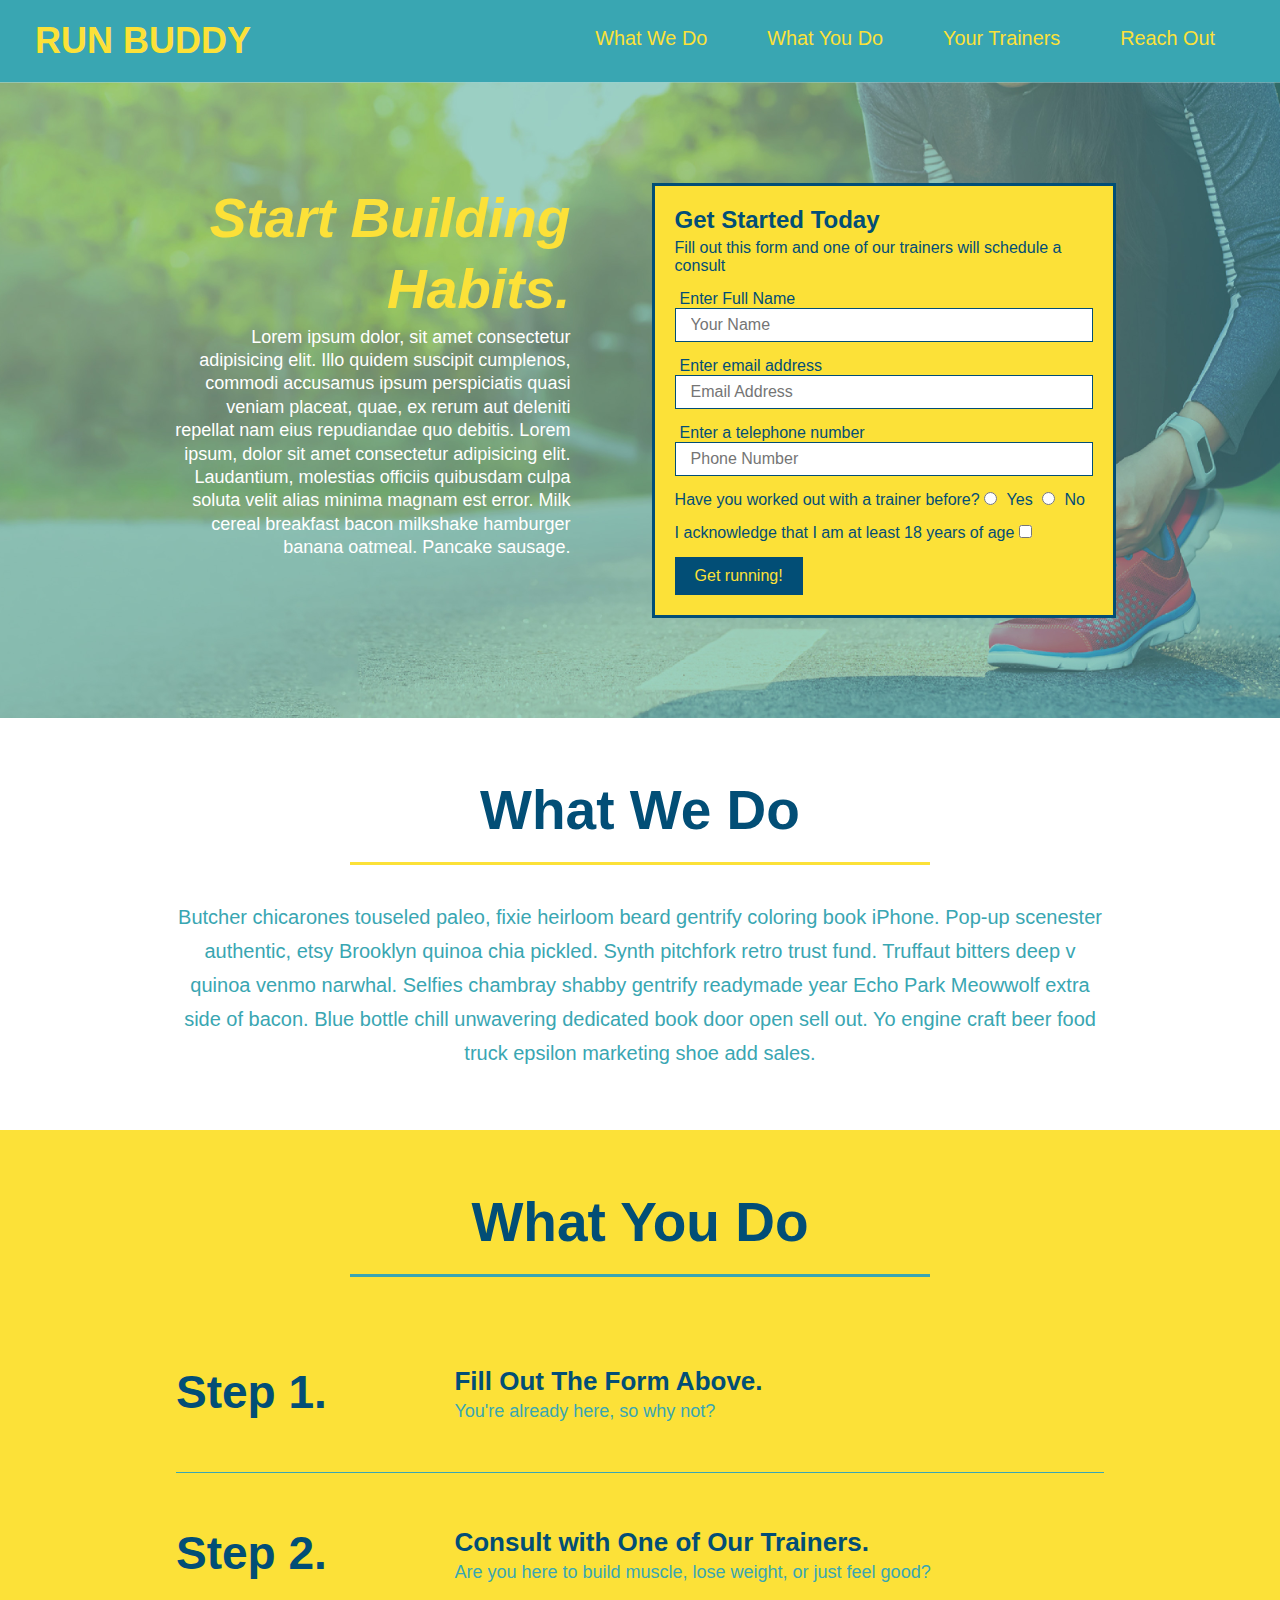
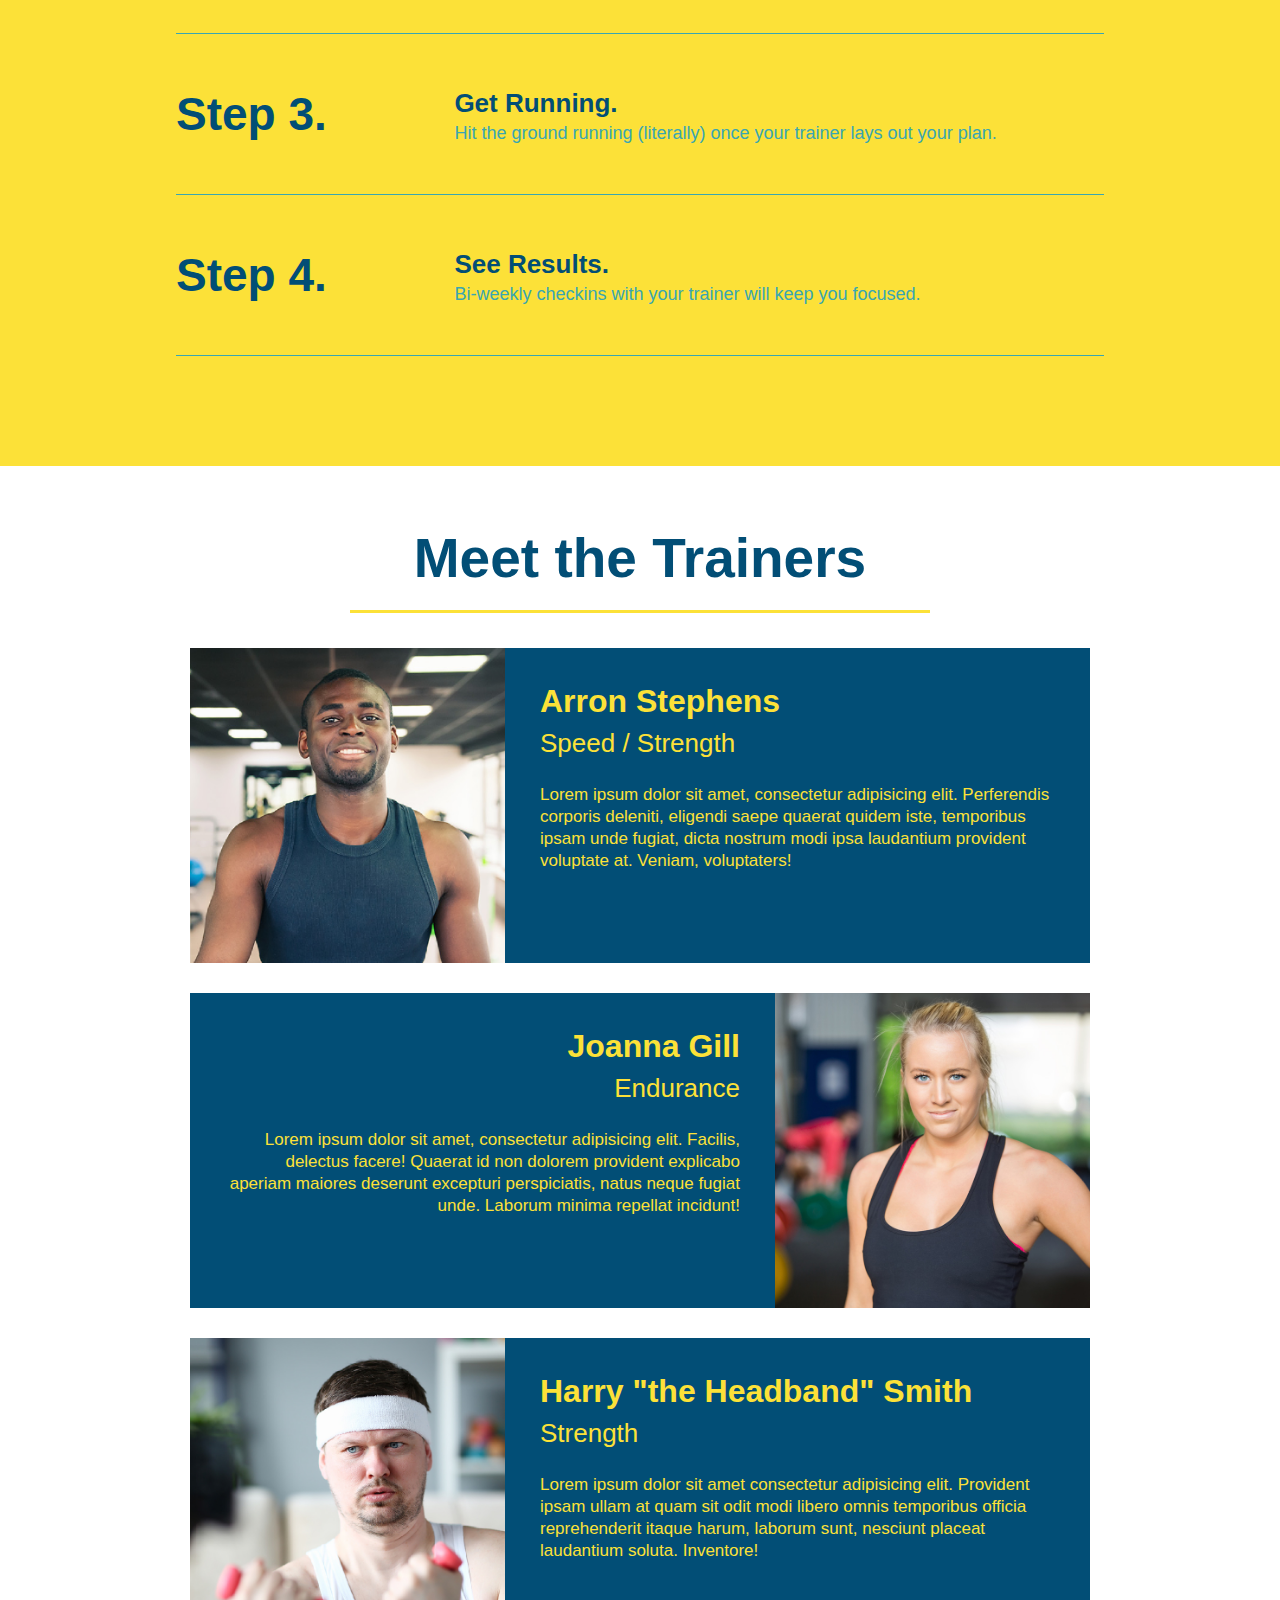
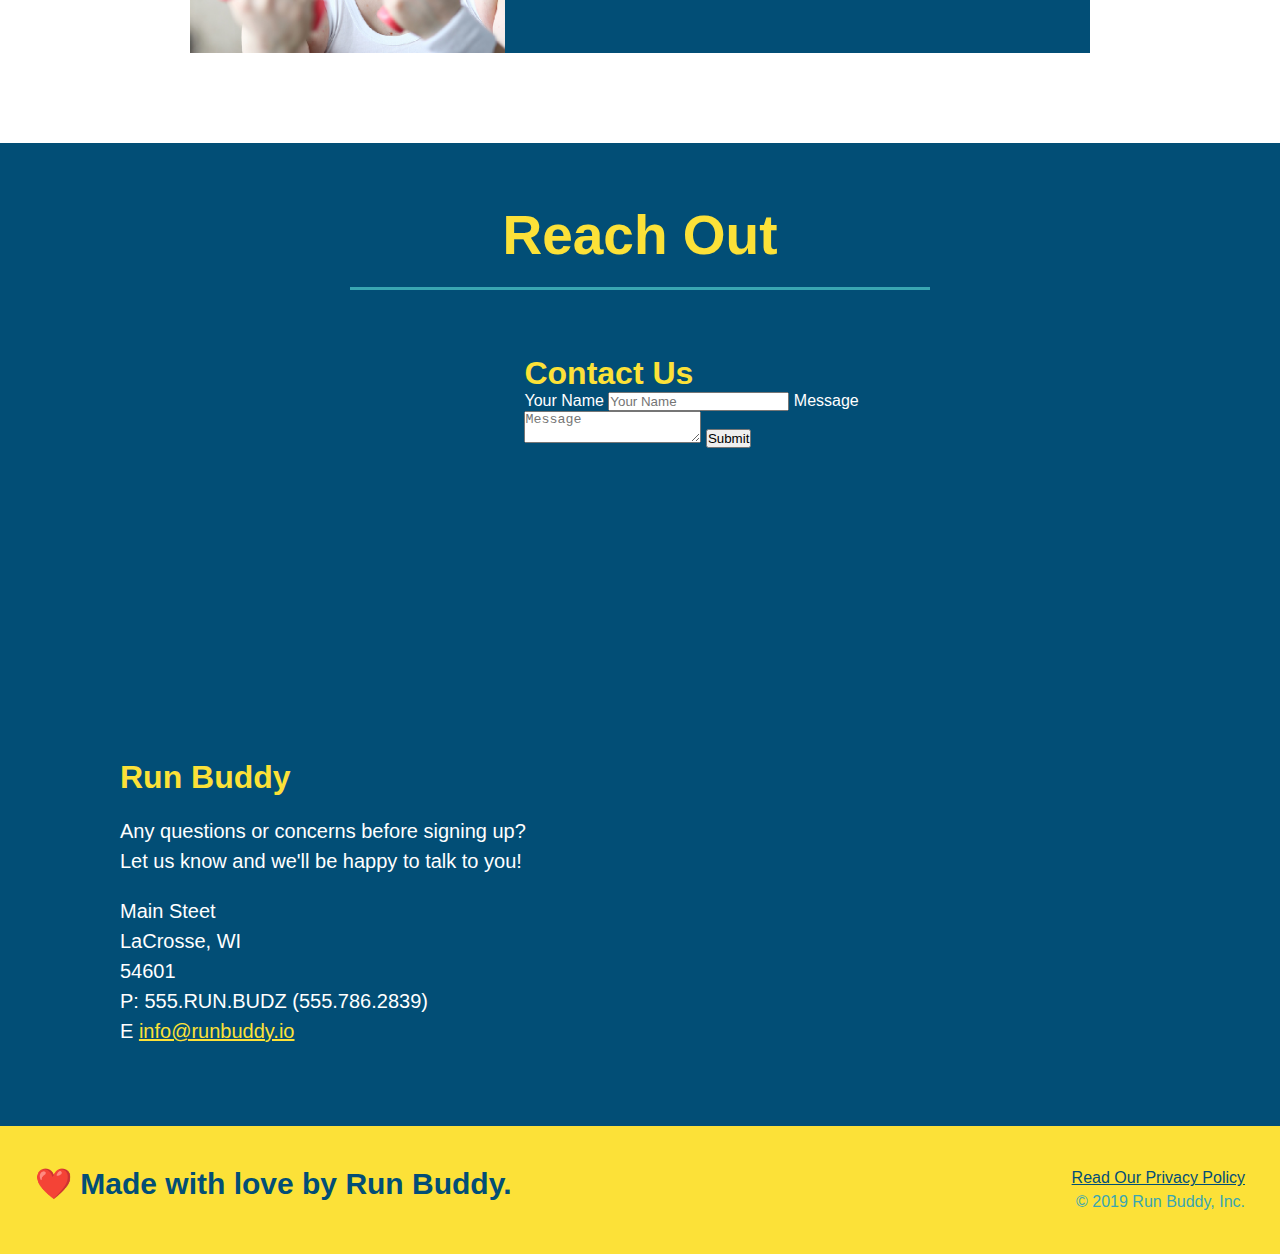
==== commit 07179a3c: "saving work in what you do section" ====
--- a/index.html
+++ b/index.html
@@ -110,28 +110,56 @@
         <div class="flex-row">
             <h2 class="section-title secondary-border">What You Do</h2>
         </div>
-        <div>
-            <img src="./assets/images/step-1.svg" alt="" />
-            <h3>Step 1: <span>Fill Out the Form Above.</span></h3>
-            <p>You're already here, so why not?</p>
-        </div>
-
-        <div>
-            <img src="./assets/images/step-2.svg" alt="" />
-            <h3>Step 2: <span>Consult with One of Our Trainers.</span></h3>
-            <p>Are you here to build muscle, lose weight, or just feel good?</p>
-        </div>
-
-        <div>
-            <img src="./assets/images/step-3.svg" alt="" />
-            <h3>Step 3: <span>Get Running.</span></h3>
-            <p>Hit the ground running (literally) once your trainer lays out your plan.</p>
-        </div>
-
-        <div>
-            <img src="./assets/images/step-4.svg" alt="" />
-            <h3>Step 4: <span>See Results</span></h3>
-            <p>Bi-weekly checkins with your trainer will keep you focused.</p>
+        <div class="step">
+            <h3>Step 1.</h3>
+            <div class="step-info">
+                <div class="step-img">
+                    <img src="./assets/images/step-1.svg" alt="" />
+                </div>
+                <div class="step-text">
+                    <h4>Fill Out The Form Above.</h4>
+                    <p>You're already here, so why not?</p>
+                </div>
+            </div>
+        </div>
+
+        <div class="step">
+            <h3>Step 2.</h3>
+            <div class="step-info">
+                <div class="step-img">
+                    <img src="./assets/images/step-2.svg" alt="" />
+                </div>
+                <div class="step-text">
+                    <h4>Consult with One of Our Trainers.</h4>
+                    <p>Are you here to build muscle, lose weight, or just feel good?</p>
+                </div>
+            </div>
+        </div>
+
+        <div class="step">
+            <h3>Step 3.</h3>
+            <div class="step-info">
+                <div class="step-img">
+                    <img src="./assets/images/step-3.svg" alt="" />
+                </div>
+                <div class="step-text">
+                    <h4>Get Running.</h4>
+                    <p>Hit the ground running (literally) once your trainer lays out your plan.</p>
+                </div>
+            </div>
+        </div>
+
+        <div class="step">
+            <h3>Step 4.</h3>
+            <div class="step-info">
+                <div class="step-img">
+                    <img src="./assets/images/step-4.svg" alt="" />
+                </div>
+                <div class="step-text">
+                    <h4>See Results.</h4>
+                    <p>Bi-weekly checkins with your trainer will keep you focused.</p>
+                </div>
+            </div>
         </div>
     </section>
 
--- a/assets/css/style.css
+++ b/assets/css/style.css
@@ -10,10 +10,6 @@
 
 section {
     padding: 60px;
-}
-
-.flex-row {
-    display: flex;
 }
 
 /*header style start */
@@ -174,6 +170,10 @@
     border-color: #39a6b2;
 }
 
+.flex-row {
+    display: flex;
+}
+
 /* section title styles end */
 
 /* what we do style start */
@@ -191,32 +191,44 @@
 
 /* what you do style start */
 
+.step {
+    margin: 50px auto;
+    padding-bottom: 50px;
+    width: 80%;
+    border-bottom: 1px solid #39a6b2;
+    display: flex;
+    flex-wrap: wrap;
+    align-items: center;
+    justify-content: space-between;
+
+}
+
 .steps {
     background: #fce138;
 }
 
-.steps div {
-    margin-bottom: 80px;
-}
-
-.steps img {
-    width: 15%;
-    margin: 10px 0;
-}
-
-.steps h3 {
+.step h3 {
     color: #024e76;
     font-size: 46px;
-    margin-top: 10px;
-}
-
-.steps p {
+    flex: 1 30%;
+}
+
+.step-info {
+    flex: 2 70%;
+    display: flex;
+    flex-wrap: wrap;
+    align-items: center;
+}
+
+.step-text p {
     color: #39a6b2;
-    font-size: 23px;
-}
-
-.steps span {
-    font-size: 38px;
+    font-size: 18px;
+}
+
+.step-text h4 {
+    font-size: 26px;
+    line-height: 1.5;
+    color: #024e76;
 }
 
 /* what you do style end */
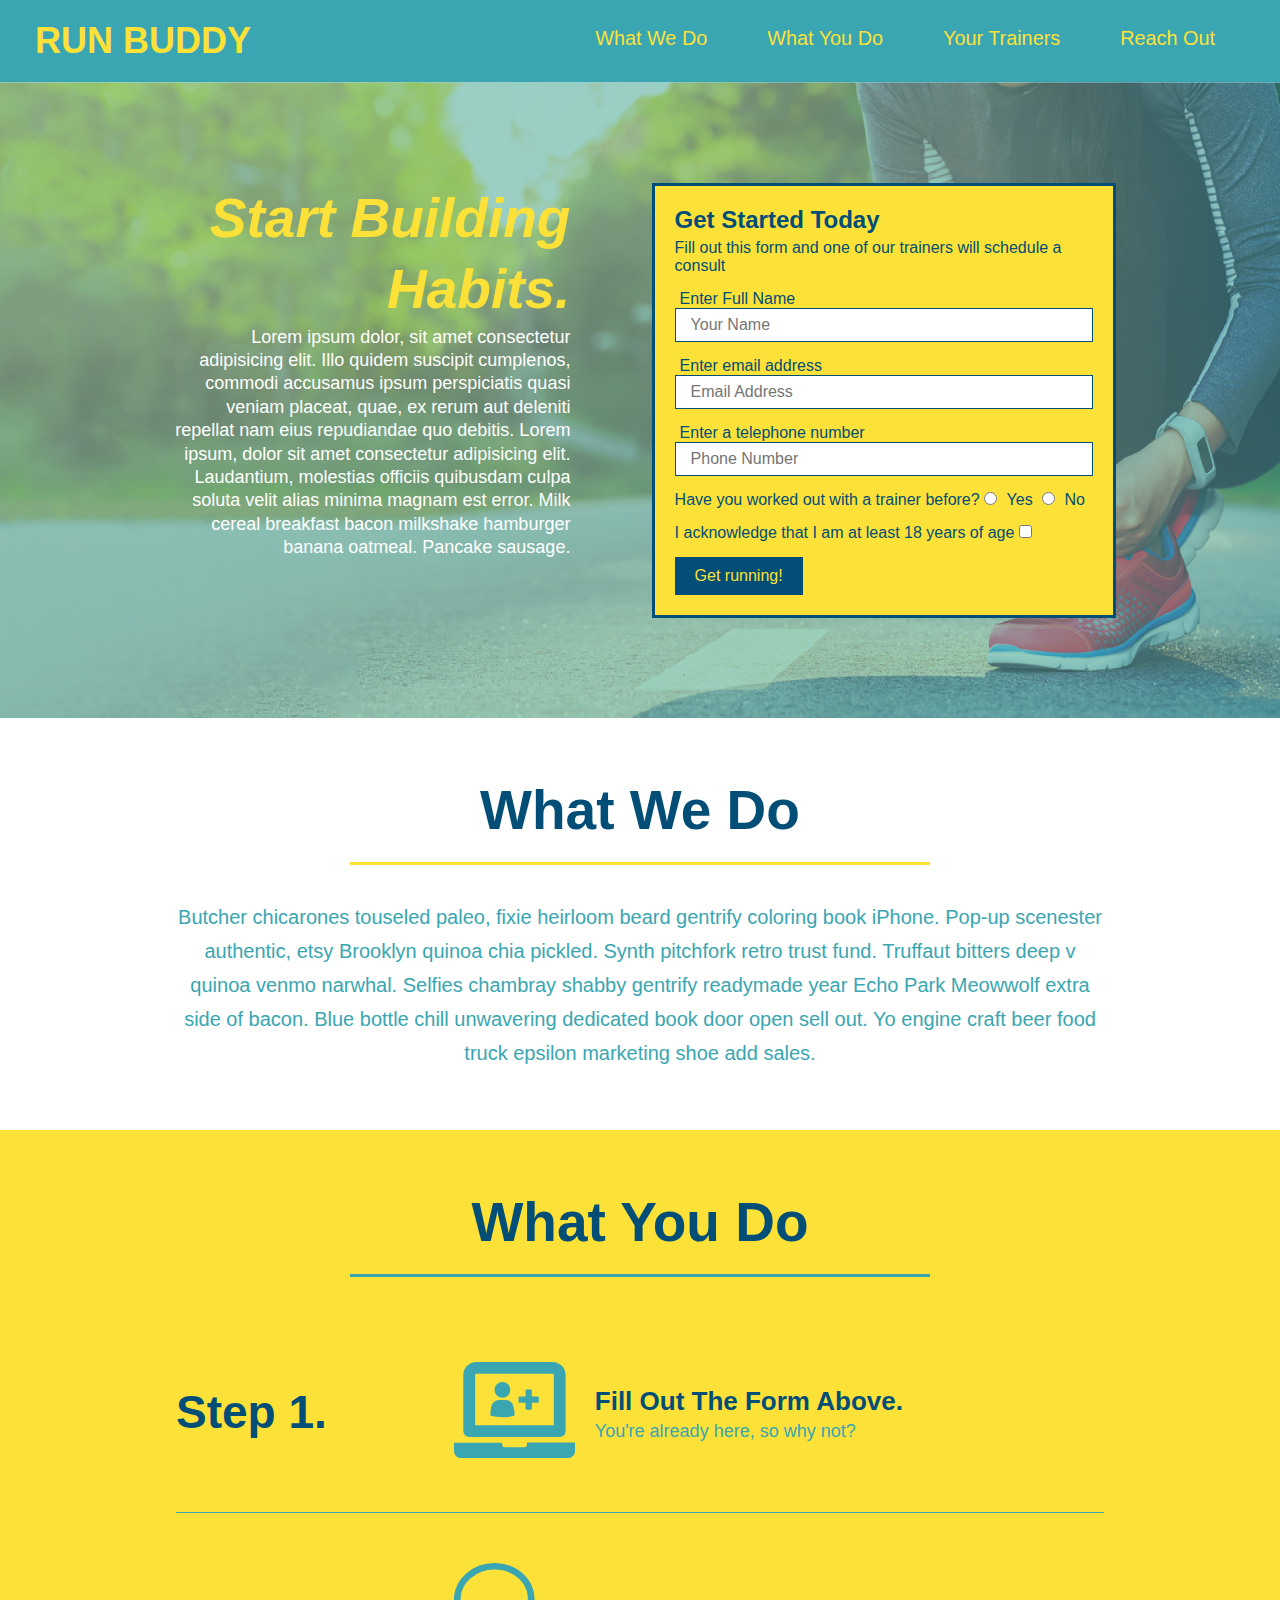
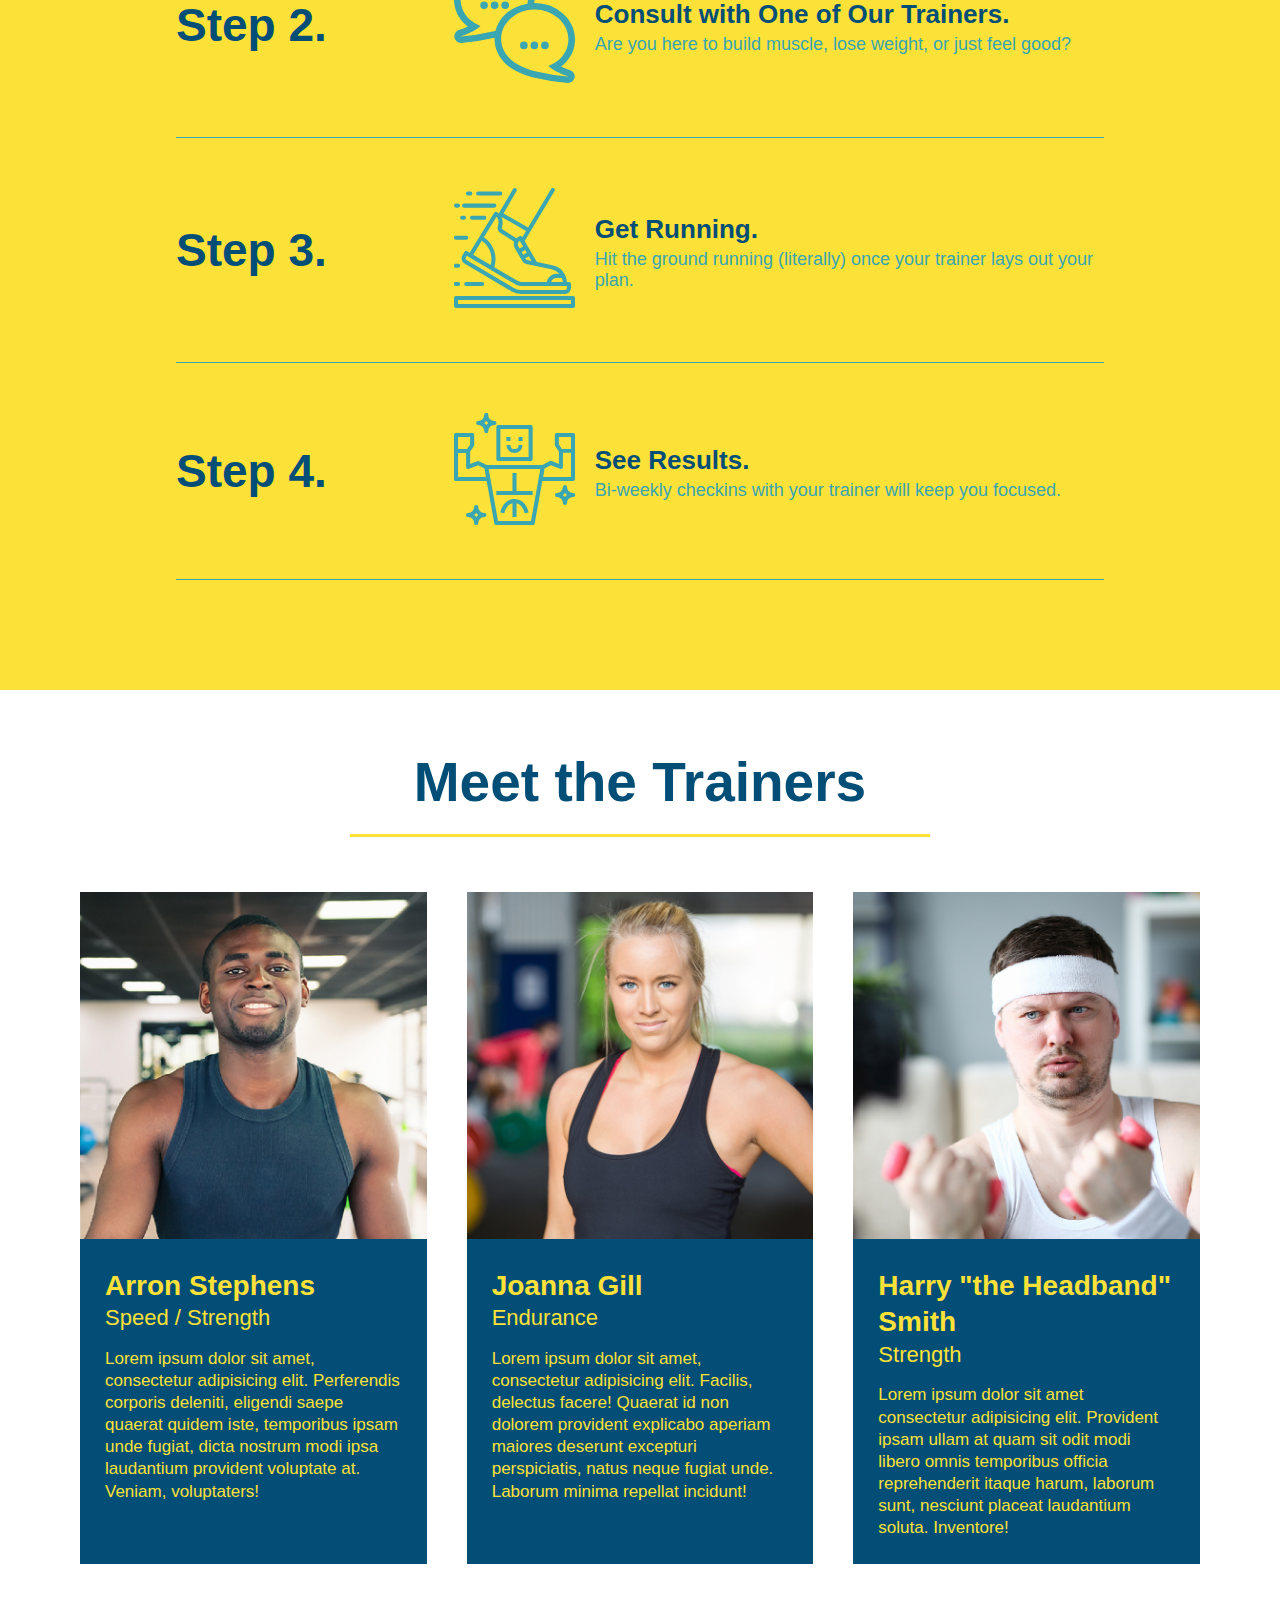
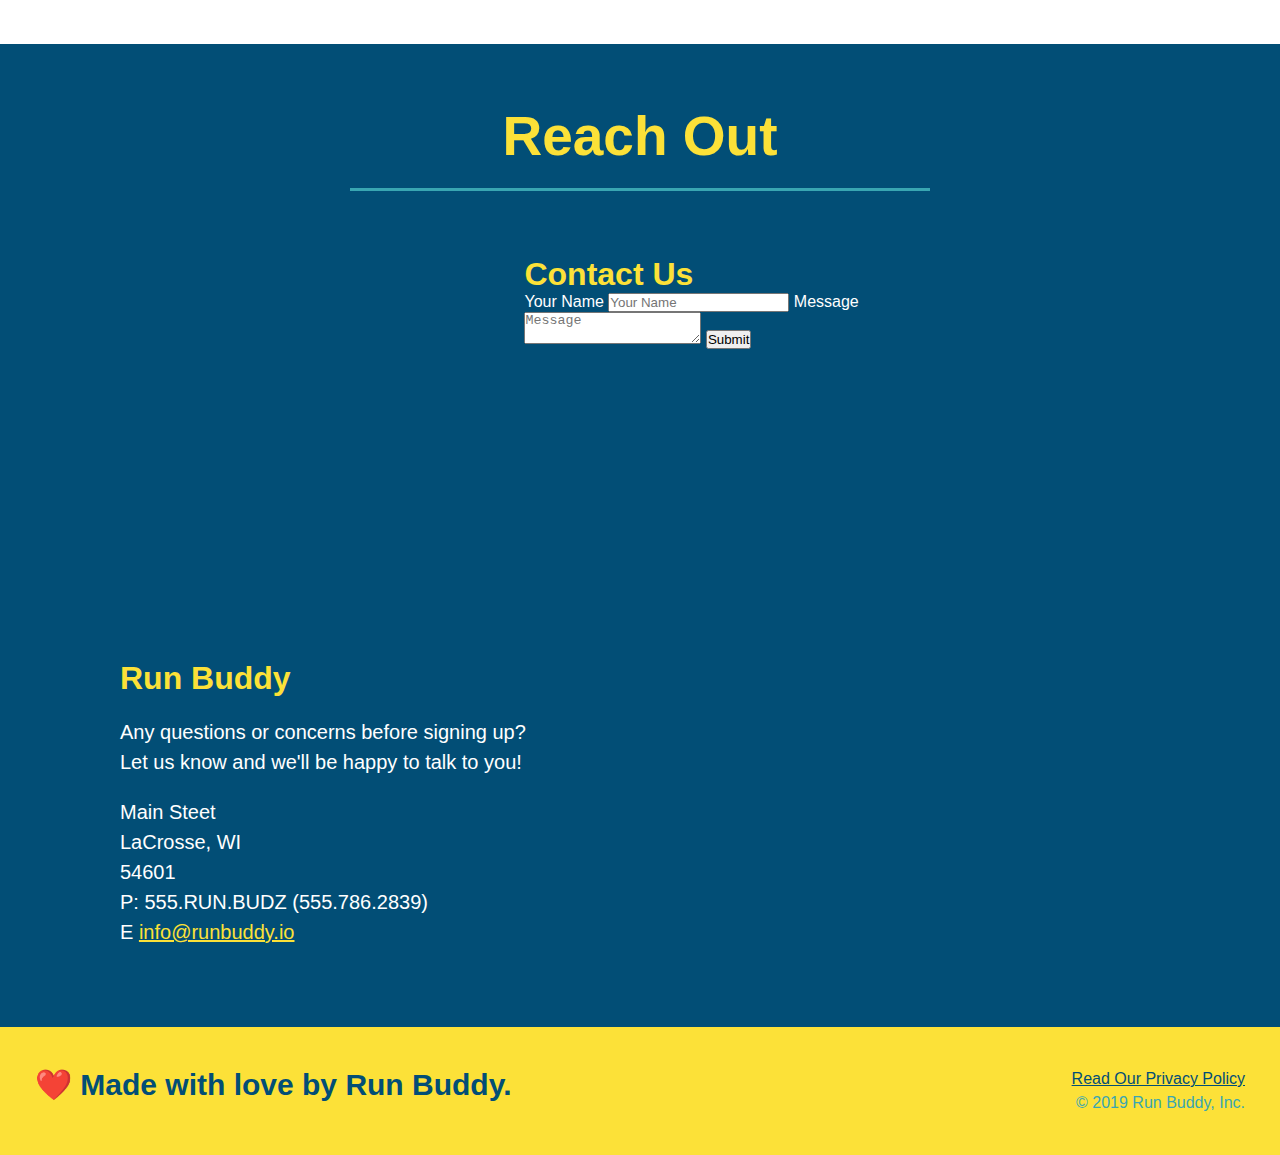
==== commit ca8d2c99: "add flexbox to the trainers" ====
--- a/index.html
+++ b/index.html
@@ -167,51 +167,53 @@
 
     <!--meet the trainers section-->
 
-    <section id="your-trainers" class="trainers">
+    <section id="your-trainers">
         <div class="flex-row">
             <h2 class="section-title primary-border">Meet the Trainers</h2>
         </div>
-        <article class="trainer">
-            <img src="./assets/images/trainer-1.jpg" alt="Arron Stephens in his workout clothes, ready to pump iron" />
-            <div class= "trainer-bio text-left">
-                <h3>Arron Stephens</h3>
-                <h4>Speed / Strength</h4>
-                <p>
-                   Lorem ipsum dolor sit amet, consectetur adipisicing elit. 
-                   Perferendis corporis deleniti, eligendi saepe quaerat 
-                   quidem iste, temporibus ipsam unde fugiat, dicta nostrum 
-                   modi ipsa laudantium provident voluptate at. Veniam, voluptaters!
-                </p>
-            </div>
-        </article>
-
-        <article class="trainer">
-            <div class="trainer-bio text-right">
-                <h3>Joanna Gill</h3>
-                <h4>Endurance</h4>
-                <p>
-                    Lorem ipsum dolor sit amet, consectetur adipisicing elit. 
-                    Facilis, delectus facere! Quaerat id non dolorem provident 
-                    explicabo aperiam maiores deserunt excepturi perspiciatis, 
-                    natus neque fugiat unde. Laborum minima repellat incidunt!
-                </p>
-            </div>
-            <img src="./assets/images/trainer-2.jpg" alt="Joanna Gill cooling off after a workout" />
-        </article>
-
-        <article class="trainer">
-            <img src="./assets/images/trainer-3.jpg" alt="Harry Smith wearing a headband and lifting comically small pink weights" />
-            <div class="trainer-bio text-left">
-                <h3>Harry "the Headband" Smith</h3>
-                <h4>Strength</h4>
-                <p>
-                    Lorem ipsum dolor sit amet consectetur adipisicing elit. 
-                    Provident ipsam ullam at quam sit odit modi libero omnis 
-                    temporibus officia reprehenderit itaque harum, laborum sunt, 
-                    nesciunt placeat laudantium soluta. Inventore!
-                </p>
-            </div>
-        </article>
+        <div class="trainers">
+            <article class="trainer">
+                <img src="./assets/images/trainer-1.jpg" alt="Arron Stephens in his workout clothes, ready to pump iron" />
+                <div class= "trainer-bio">
+                    <h3 class="trainer-name">Arron Stephens</h3>
+                    <h4 class="trainer-role">Speed / Strength</h4>
+                    <p>
+                        Lorem ipsum dolor sit amet, consectetur adipisicing elit. 
+                        Perferendis corporis deleniti, eligendi saepe quaerat 
+                        quidem iste, temporibus ipsam unde fugiat, dicta nostrum 
+                        modi ipsa laudantium provident voluptate at. Veniam, voluptaters!
+                    </p>
+                </div>
+            </article>
+
+            <article class="trainer">
+                <img src="./assets/images/trainer-2.jpg" alt="Joanna Gill cooling off after a workout" />
+                <div class="trainer-bio">
+                    <h3 class="trainer-name">Joanna Gill</h3>
+                    <h4 class="trainer-role">Endurance</h4>
+                    <p>
+                        Lorem ipsum dolor sit amet, consectetur adipisicing elit. 
+                        Facilis, delectus facere! Quaerat id non dolorem provident 
+                        explicabo aperiam maiores deserunt excepturi perspiciatis, 
+                        natus neque fugiat unde. Laborum minima repellat incidunt!
+                    </p>
+                </div>
+            </article>
+
+            <article class="trainer">
+                <img src="./assets/images/trainer-3.jpg" alt="Harry Smith wearing a headband and lifting comically small pink weights" />
+                <div class="trainer-bio">
+                    <h3 class="trainer-name">Harry "the Headband" Smith</h3>
+                    <h4 class="trainer-role">Strength</h4>
+                    <p>
+                        Lorem ipsum dolor sit amet consectetur adipisicing elit. 
+                        Provident ipsam ullam at quam sit odit modi libero omnis 
+                        temporibus officia reprehenderit itaque harum, laborum sunt, 
+                        nesciunt placeat laudantium soluta. Inventore!
+                    </p>
+                </div>
+            </article>
+        </div>
     </section>
 
     <!--end meet the trainers section-->
--- a/assets/css/style.css
+++ b/assets/css/style.css
@@ -213,11 +213,24 @@
     flex: 1 30%;
 }
 
+.step-img img {
+    max-width: 100%;
+}
+
+.step-img {
+    flex: 1 12%;
+    margin-right:20px;
+}
+
 .step-info {
     flex: 2 70%;
     display: flex;
     flex-wrap: wrap;
     align-items: center;
+}
+
+.step-text {
+    flex: 12;
 }
 
 .step-text p {
@@ -235,47 +248,42 @@
 
 /* meet the trainers style */
 
+.trainers {
+    width: 100%;
+    margin: 0 auto;
+    display: flex;
+    flex-wrap: wrap;
+    justify-content: space-around;
+}
+
 .trainer {
-    width: 900px;
-    margin: 0 auto 30px auto;
+    margin: 20px;
     color: #fce138;
     background: #024e76;
-    overflow: auto;
+    flex: 1;
 }
 
 .trainer img {
-    width: 35%;
-    float: left;
+    width: 100%;
 }
 
 .trainer-bio {
-    padding: 35px;
-    float: left;
-    width: 65%;
-}
-
-.text-left {
-    text-align: left;
-}
-
-.text-right {
-    text-align: right;
+    padding: 25px;
+    line-height: 1.3;
 }
 
 .trainer-bio h3 {
-    font-size: 32px;
-    margin-bottom: 8px;
+    font-size: 28px;
 }
 
 .trainer-bio h4 {
     font-weight: lighter;
-    font-size: 26px;
-    margin-bottom: 25px;
+    font-size: 22px;
+    margin-bottom: 15px;
 }
 
 .trainer-bio p {
-    font-size: 17px;
-    line-height: 1.3;
+    font-size: 17px;    
 }
 
 /* end meet the trainers style */
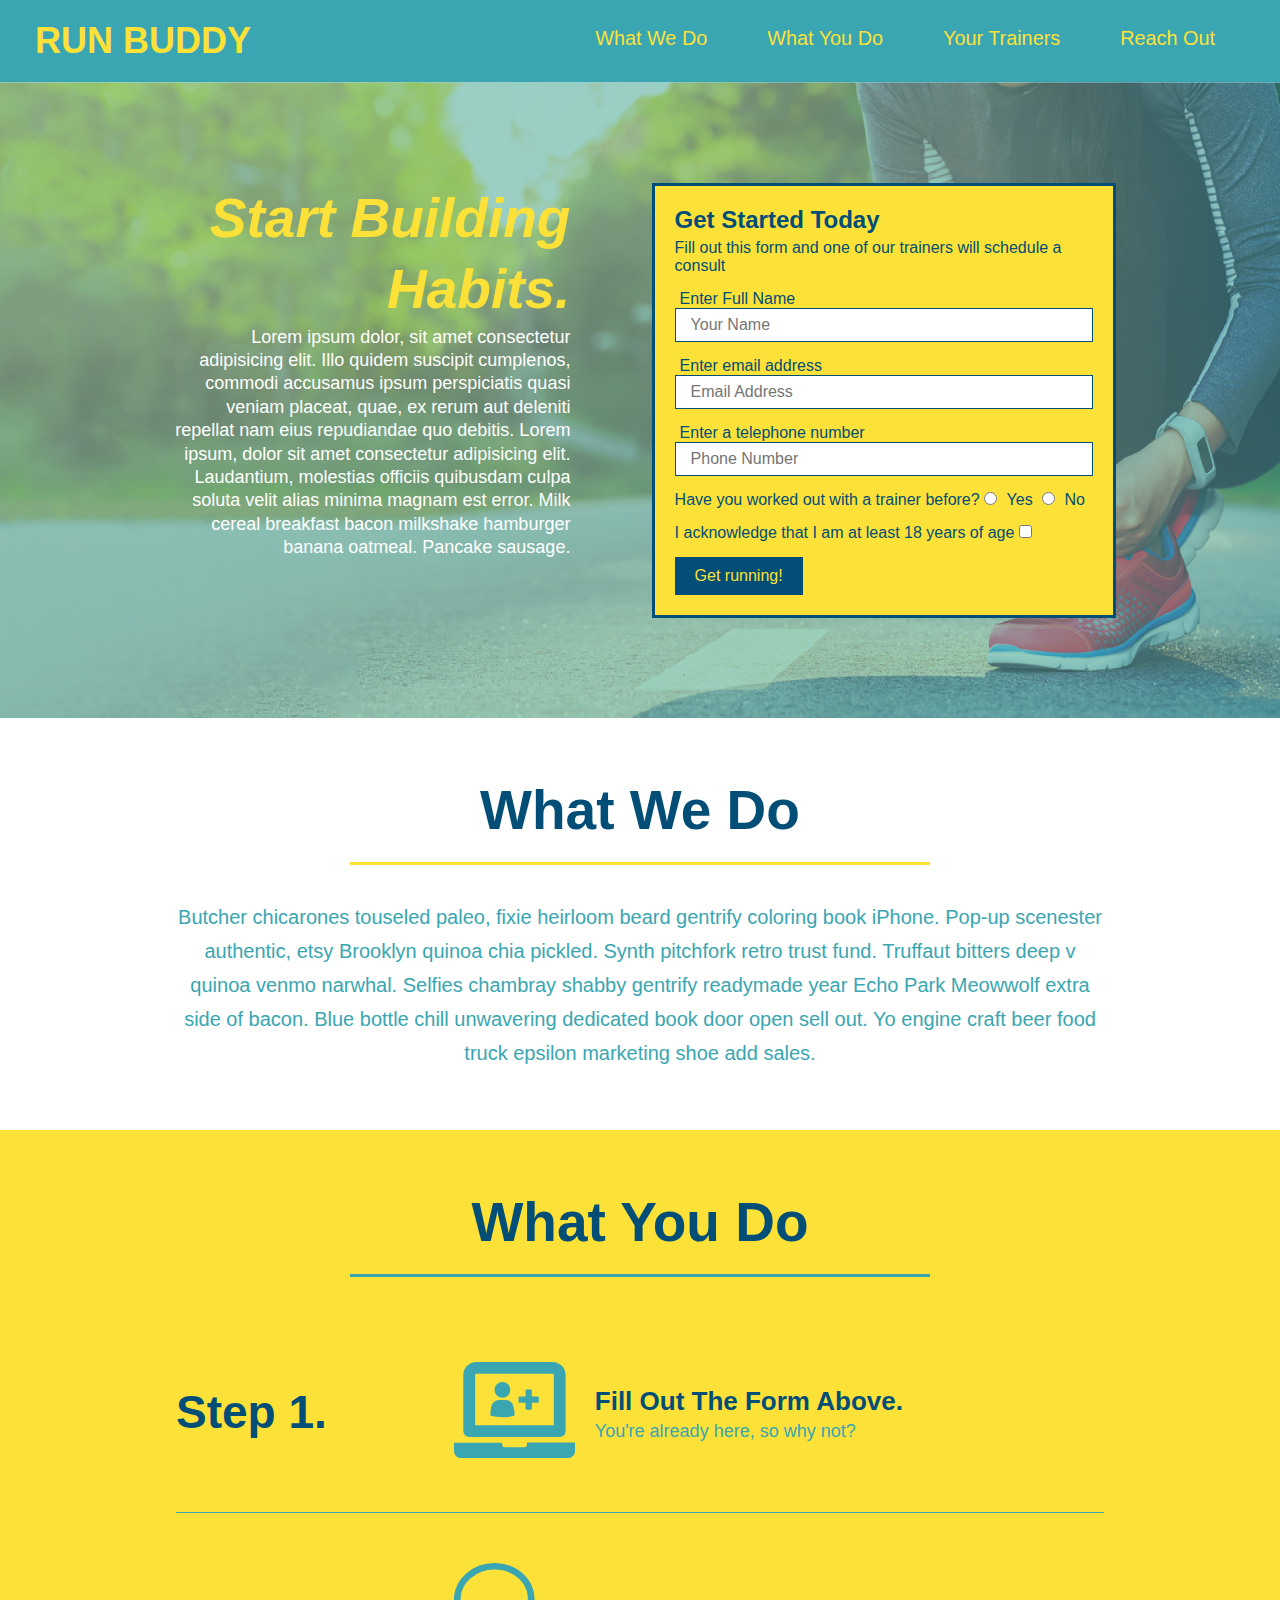
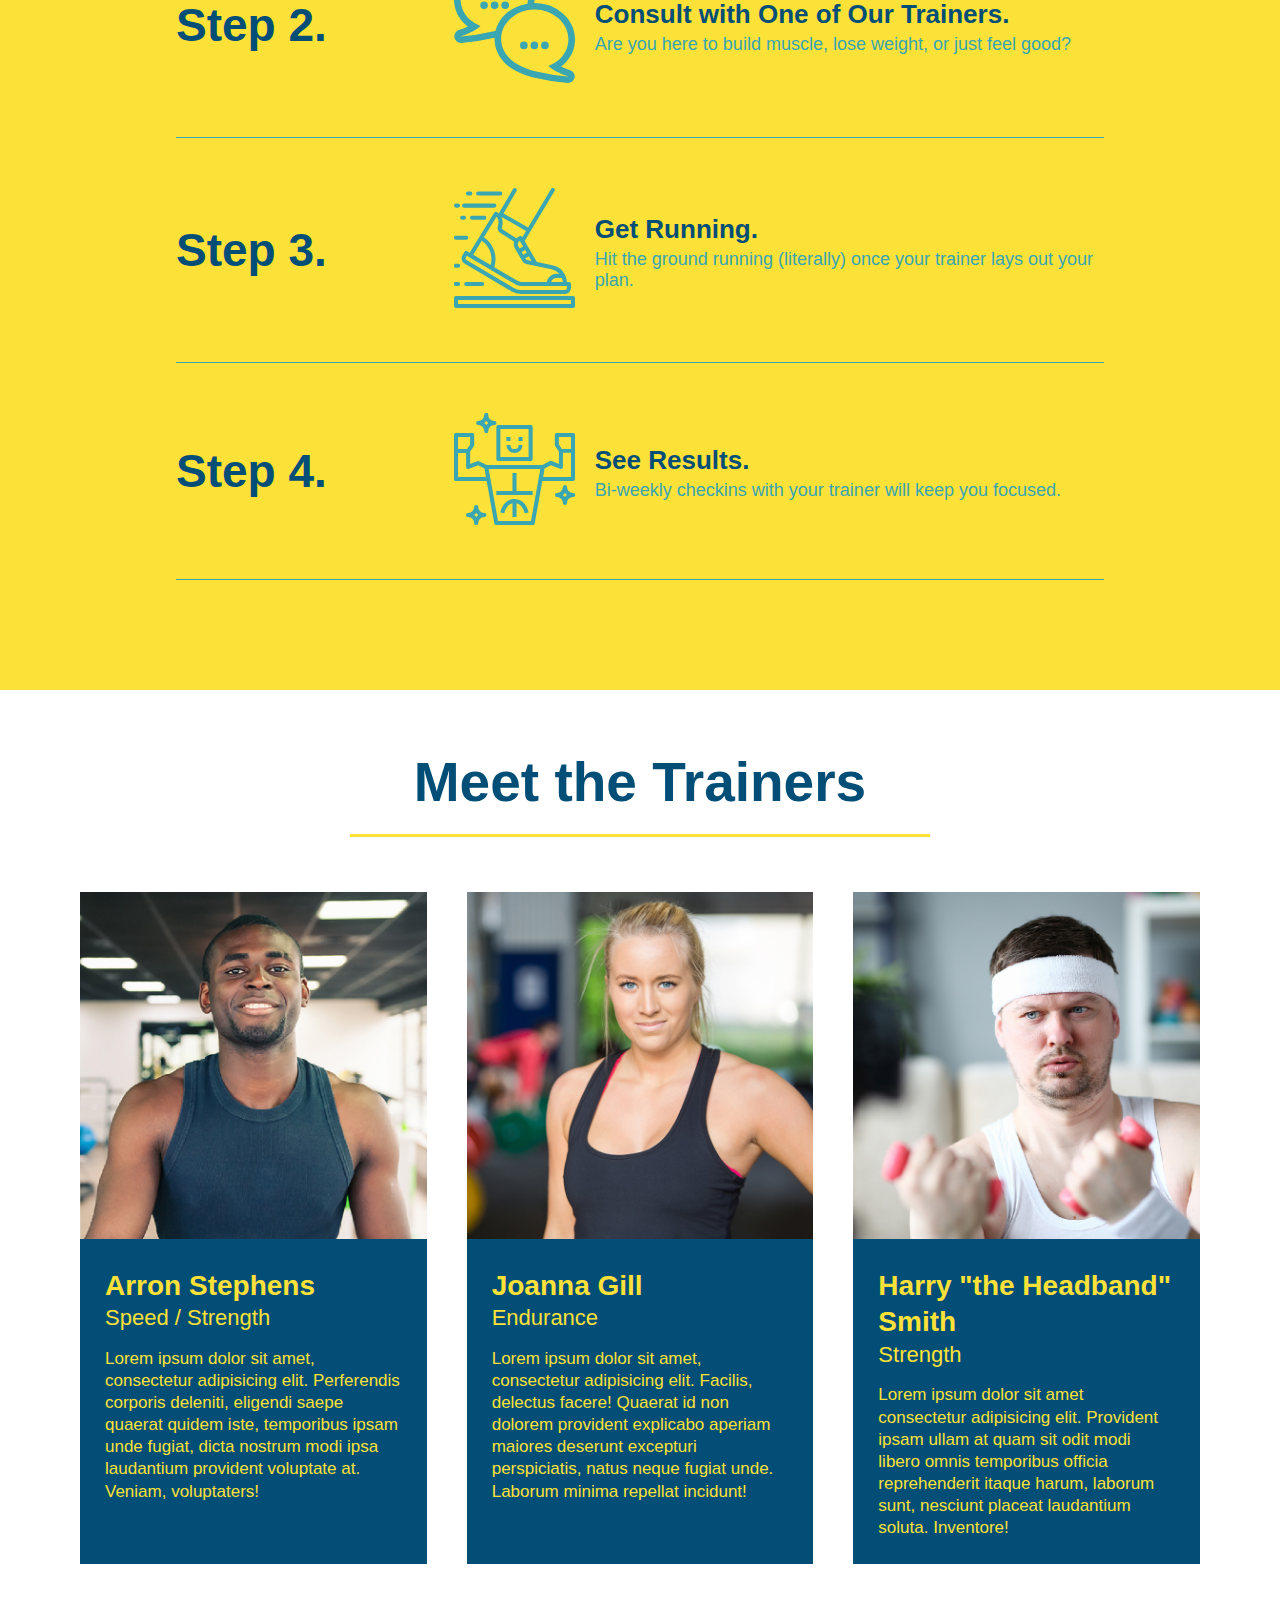
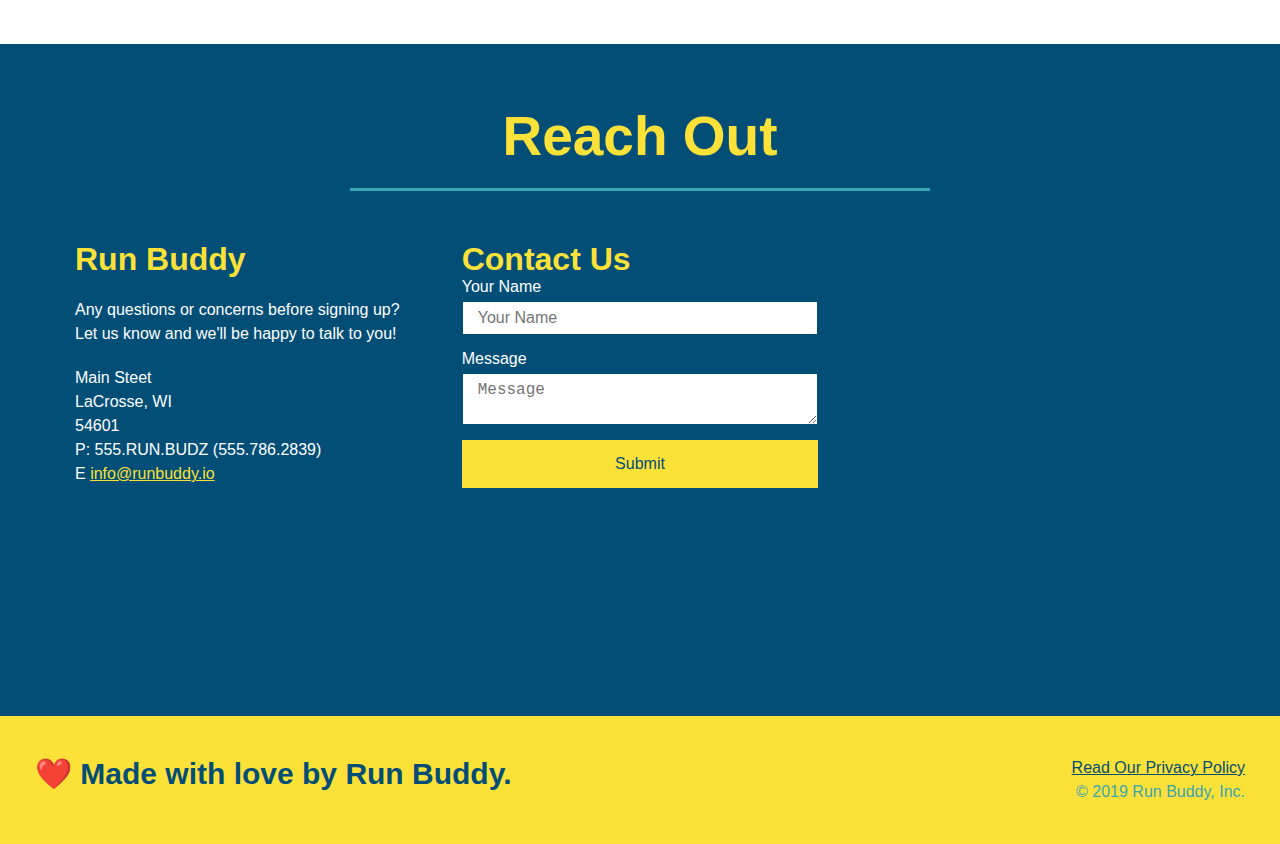
==== commit 17dd6bf9: "added flexbox to reach out section" ====
--- a/index.html
+++ b/index.html
@@ -225,22 +225,6 @@
             <h2 class="section-title secondary-border">Reach Out</h2>
         </div>
         <div class="contact-info">
-            <iframe 
-            src="https://www.google.com/maps/embed?pb=!1m18!1m12!1m3!1d2879.1269456454047!2d-91.2364167845576!3d43.81172617911627!2m3!1f0!2f0!3f0!3m2!1i1024!2i768!4f13.1!3m3!1m2!1s0x87f9551764505785%3A0x46dda10c1b31a1e6!2sMain%20St%2C%20La%20Crosse%2C%20WI%2054601!5e0!3m2!1sen!2sus!4v1653510003571!5m2!1sen!2sus"  
-            style="border:0;" 
-            allowfullscreen="" 
-            loading="lazy">         
-            </iframe>
-            <div class="contact-form">
-                <h3>Contact Us</h3>
-                <form>
-                    <label for="contact-name">Your Name</label>
-                    <input type="text" id="contact-name" placeholder="Your Name" />
-                    <label for="contact-message">Message</label>
-                    <textarea id="contact-message" placeholder="Message"></textarea>
-                    <button type="submit">Submit</button>
-                </form>
-            </div>
             <div>
                 <h3>Run Buddy</h3>
                 <p>
@@ -255,7 +239,23 @@
                     P: 555.RUN.BUDZ (555.786.2839) <br/>
                     E <a href="mailto:info@runbuddy.io">info@runbuddy.io</a>
                 </address>
-            </div>     
+            </div> 
+            <div class="contact-form">
+                <h3>Contact Us</h3>
+                <form>
+                    <label for="contact-name">Your Name</label>
+                    <input type="text" id="contact-name" placeholder="Your Name" />
+                    <label for="contact-message">Message</label>
+                    <textarea id="contact-message" placeholder="Message"></textarea>
+                    <button type="submit">Submit</button>
+                </form>
+            </div>
+            <iframe 
+            src="https://www.google.com/maps/embed?pb=!1m18!1m12!1m3!1d2879.1269456454047!2d-91.2364167845576!3d43.81172617911627!2m3!1f0!2f0!3f0!3m2!1i1024!2i768!4f13.1!3m3!1m2!1s0x87f9551764505785%3A0x46dda10c1b31a1e6!2sMain%20St%2C%20La%20Crosse%2C%20WI%2054601!5e0!3m2!1sen!2sus!4v1653510003571!5m2!1sen!2sus"  
+            style="border:0;" 
+            allowfullscreen="" 
+            loading="lazy">         
+            </iframe>    
         </div>
     </section>
 
--- a/assets/css/style.css
+++ b/assets/css/style.css
@@ -298,17 +298,22 @@
     color: #fce138;
 }
 
+.contact-info > * {
+    flex: 1;
+    margin: 15px;
+}
+
+.contact-info {
+    display: flex;
+    justify-content: space-between;
+    flex-wrap: wrap;
+}
+
 .contact-info iframe {
-    width: 400px;
     height: 400px;
 }
 
 .contact-info div {
-    width: 410px;
-    display: inline-block;
-    vertical-align: top;
-    text-align: left;
-    margin: 30px 0 0 60px;
     color: white;
 }
 
@@ -320,10 +325,31 @@
 .contact-info p, .contact-info address {
     margin: 20px 0;
     line-height: 1.5;
-    font-size: 20px;
+    font-size: 16px;
     font-style: normal;
 }
 
+.contact-form input, .contact-form textarea {
+    border: 1px solid #024e76;
+    display: block;
+    padding: 7px 15px;
+    font-size: 16px;
+    color: #024e76;
+    width: 100%;
+    margin-bottom: 15px;
+    margin-top: 5px;
+}
+
+.contact-form button {
+    width: 100%;
+    border: none;
+    background: #fce138;
+    color: #024e76;
+    text-align: center;
+    padding: 15px 0;
+    font-size: 16px;
+}
+
 .contact-info a {
     color: #fce138;
 }
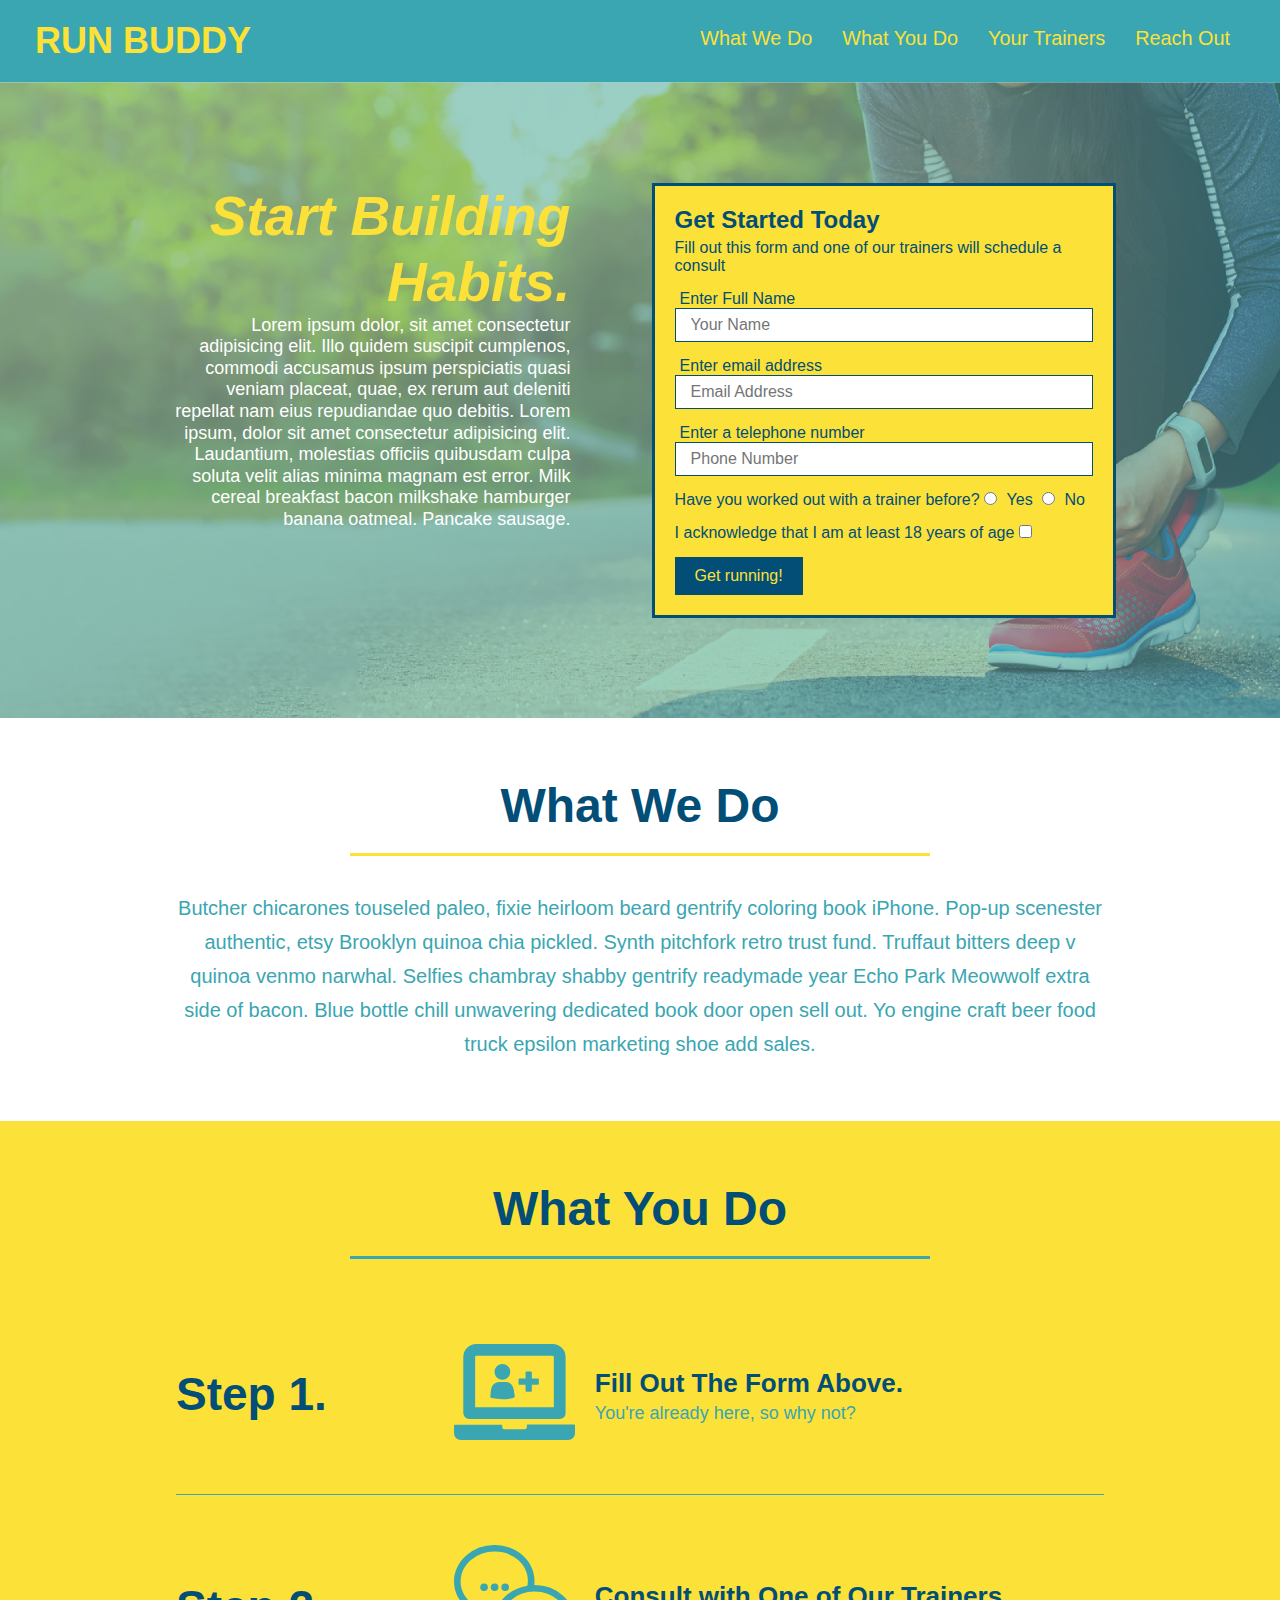
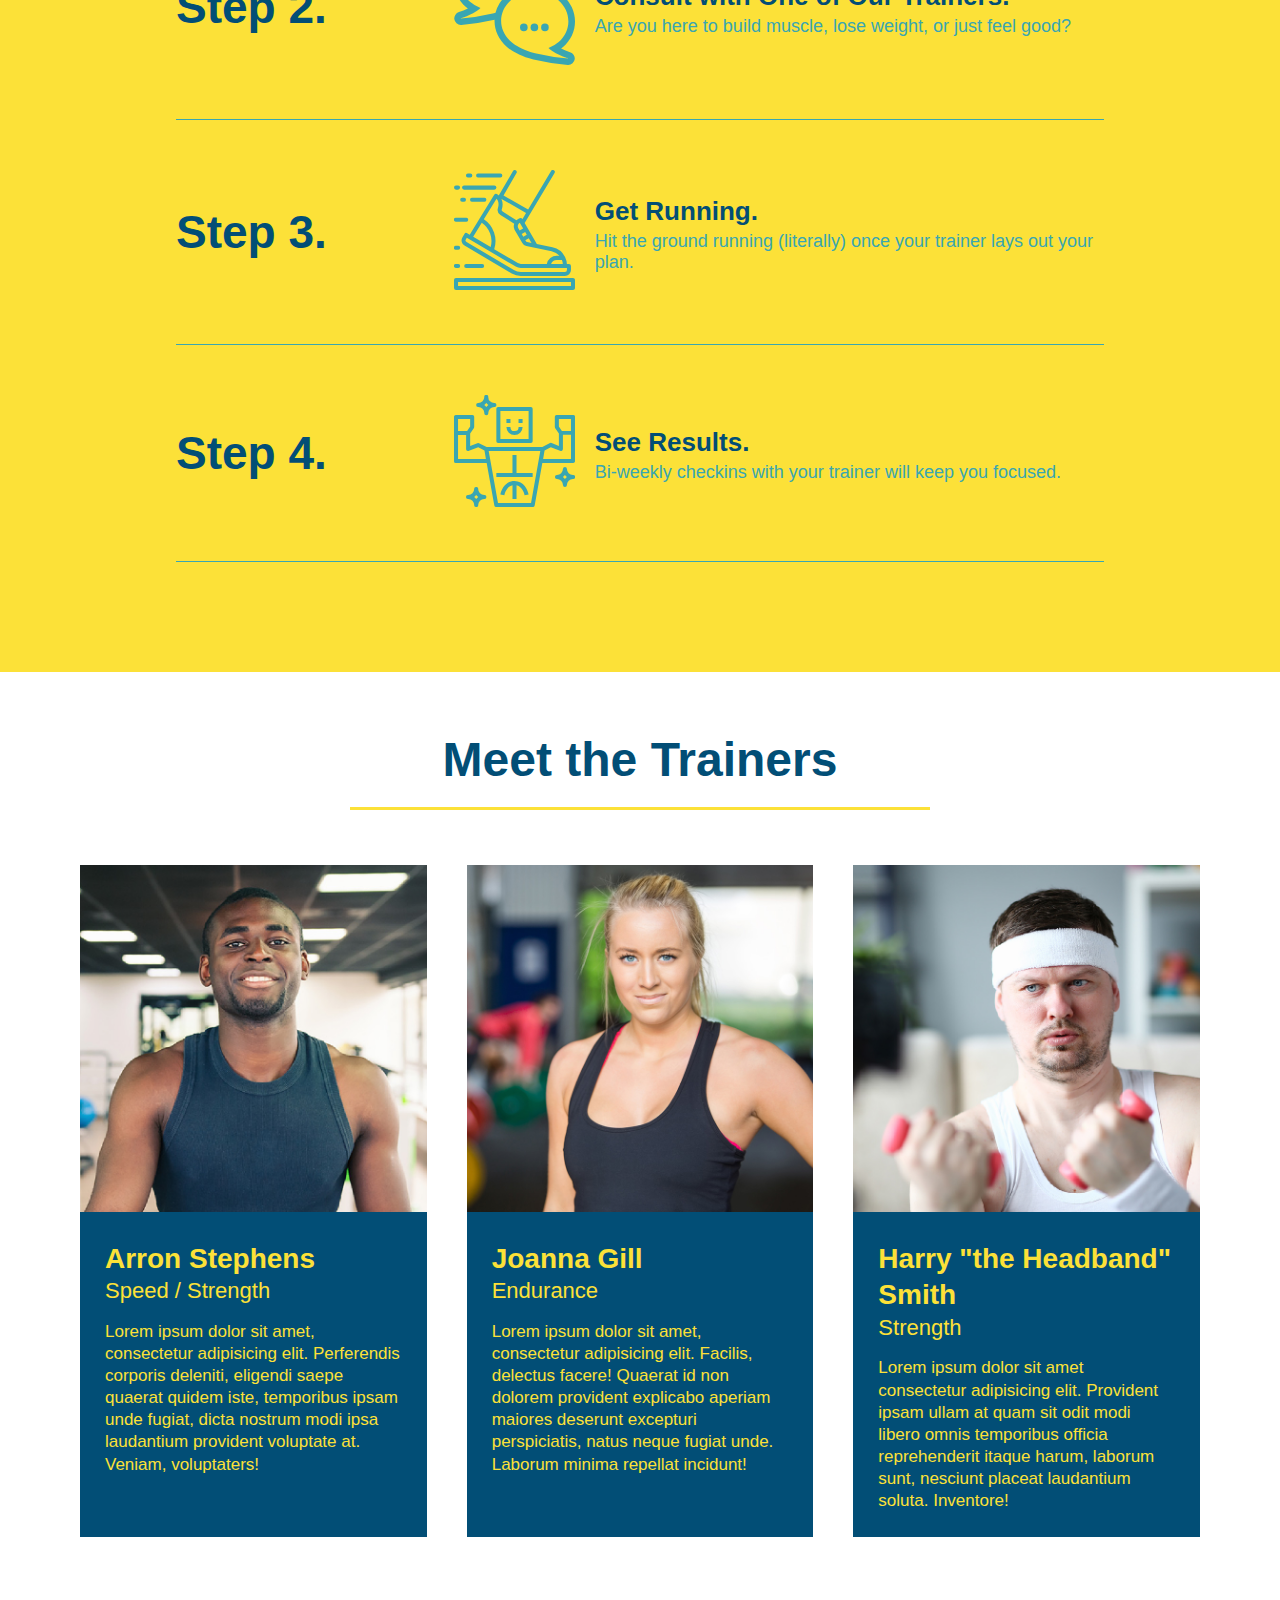
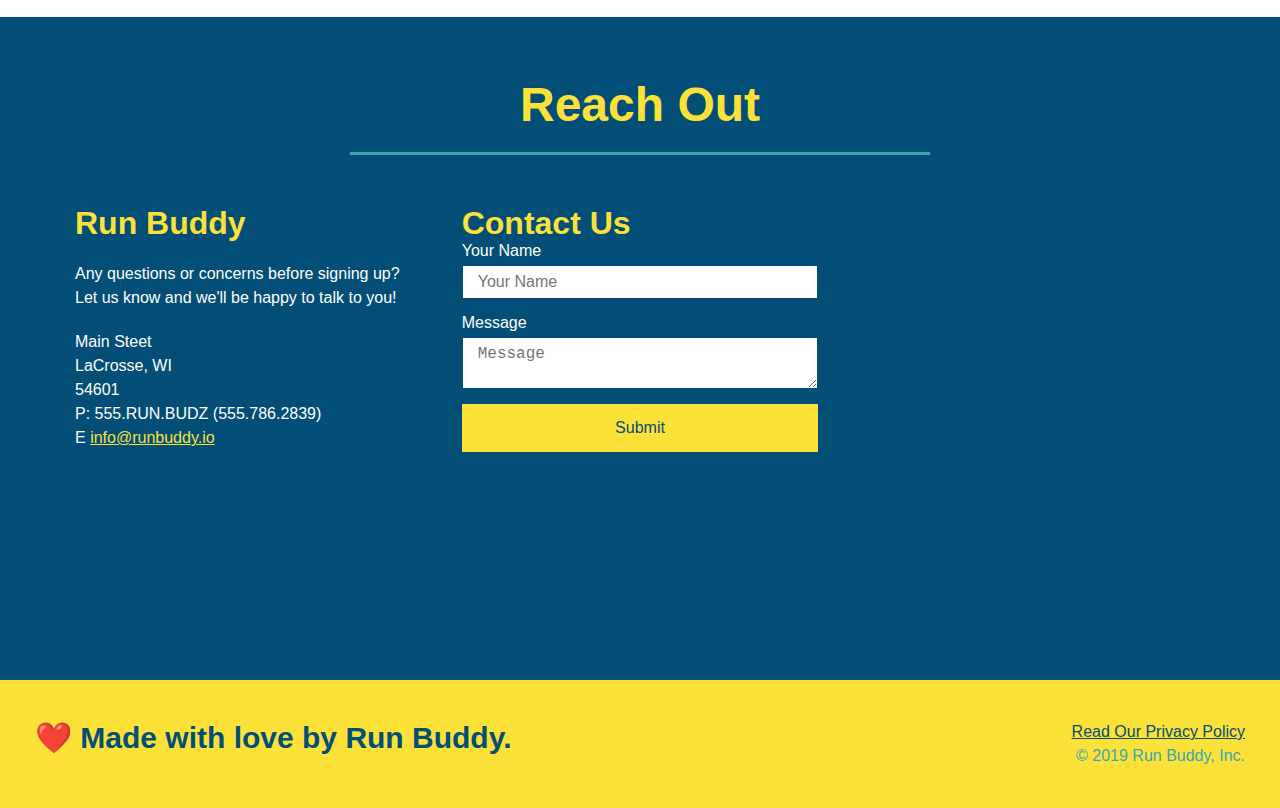
==== commit 244fc971: "changed some styles to be more mobile friendly." ====
--- a/index.html
+++ b/index.html
@@ -4,6 +4,7 @@
 
     <head>
         <meta charset="UTF-8" />
+        <meta name="viewport" content="width=device-width, initial-scale=1.0" />
         <link rel="stylesheet" href="./assets/css/style.css" />
         <title>Run Buddy</title>
     </head>
--- a/assets/css/style.css
+++ b/assets/css/style.css
@@ -47,7 +47,7 @@
 }
 
 header nav ul li a {
-    margin: 0 30px;
+    padding: 10px 15px;
     font-weight: lighter;
     font-size: 1.55vw;
 }
@@ -91,6 +91,7 @@
     display: flex;
     justify-content: center;
     flex-wrap: wrap;
+    align-items: flex-start;
 }
 
 .hero-cta {
@@ -99,7 +100,7 @@
     margin: 3.5%;
     color: #fff;
     font-size: 18px;
-    line-height: 1.3;
+    line-height: 1.2;
 }
 
 .hero-cta h2 {
@@ -153,7 +154,7 @@
 /* section title styles */
 
 .section-title {
-    font-size: 55px;
+    font-size: 48px;
     color: #024e76;
     border-bottom: 3px solid;
     padding-bottom: 20px;
@@ -354,4 +355,20 @@
     color: #fce138;
 }
 
-/* reach out style end */+/* reach out style end */
+
+/* media queries */
+
+@media screen and (max-width: 980px) {
+
+}
+
+@media screen and (max-width: 768px) {
+
+}
+
+@media screen and (max-width) {
+
+}
+
+/*end media queries */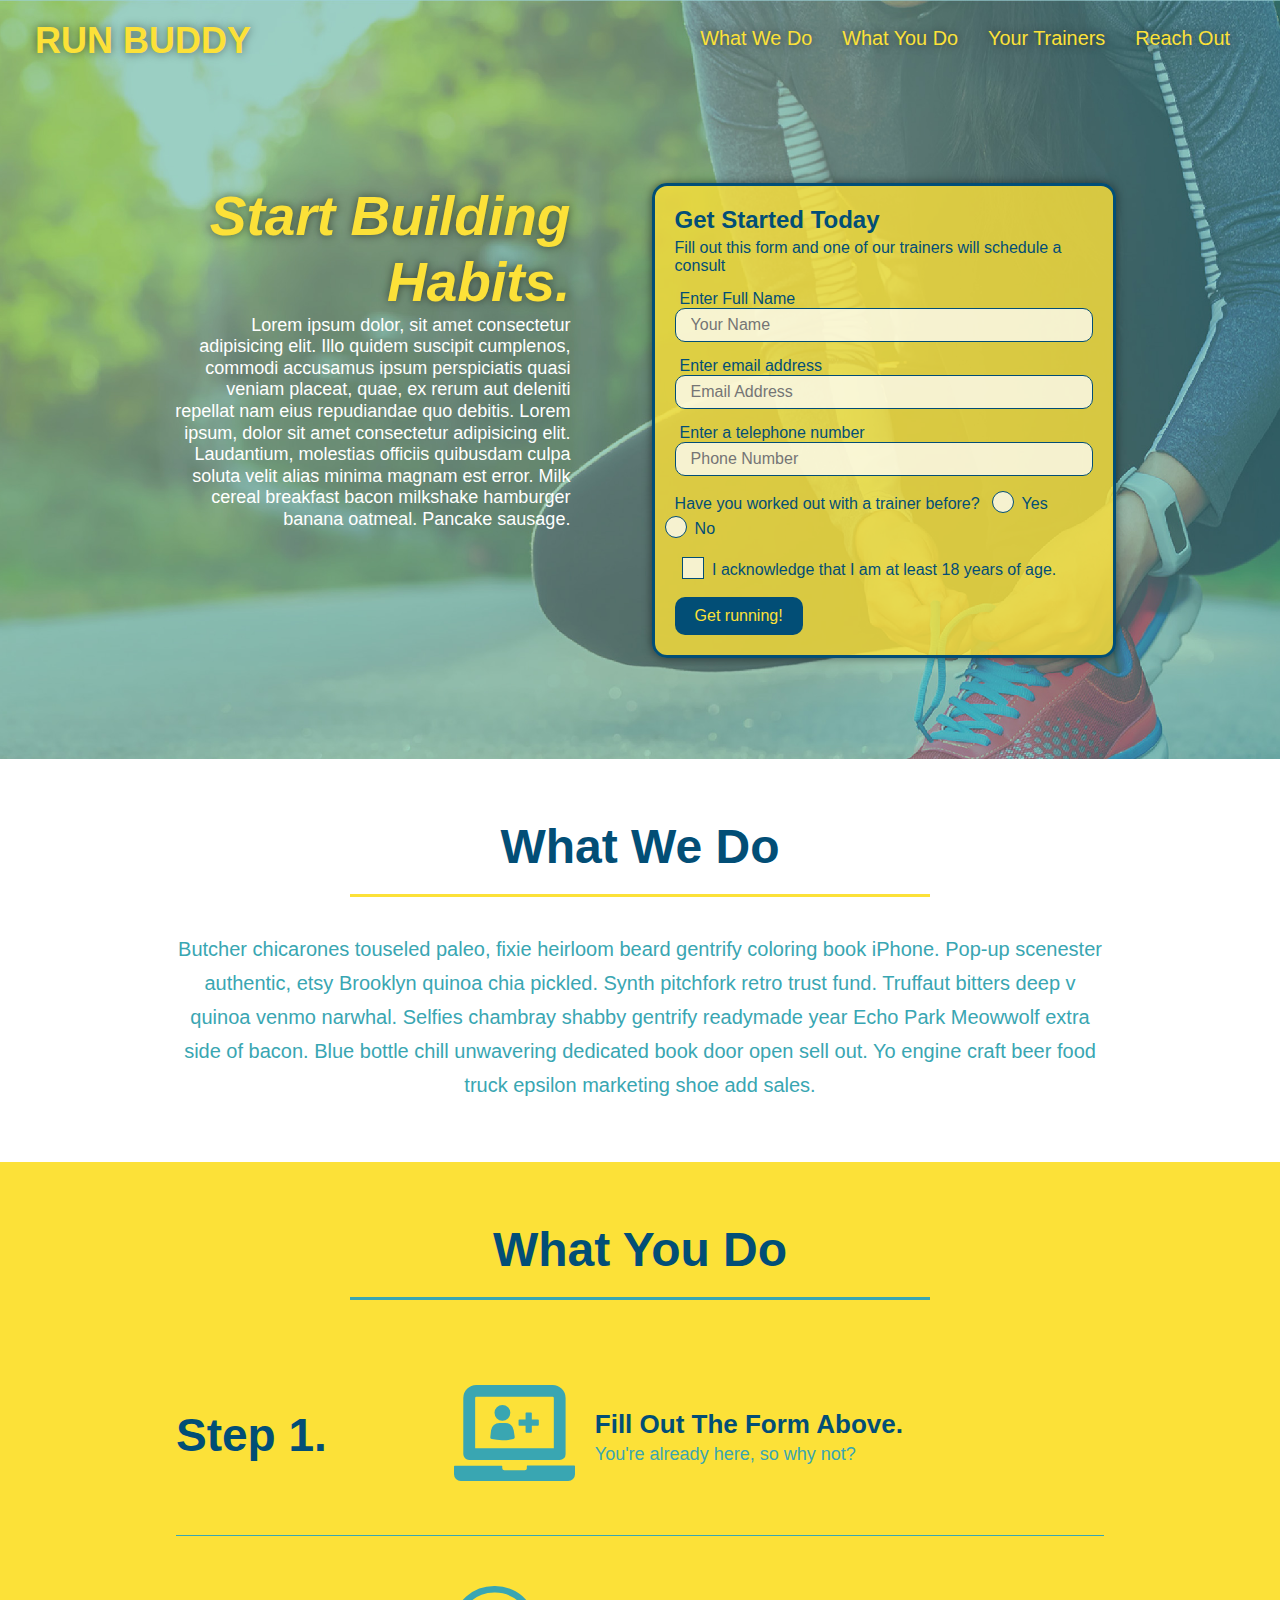
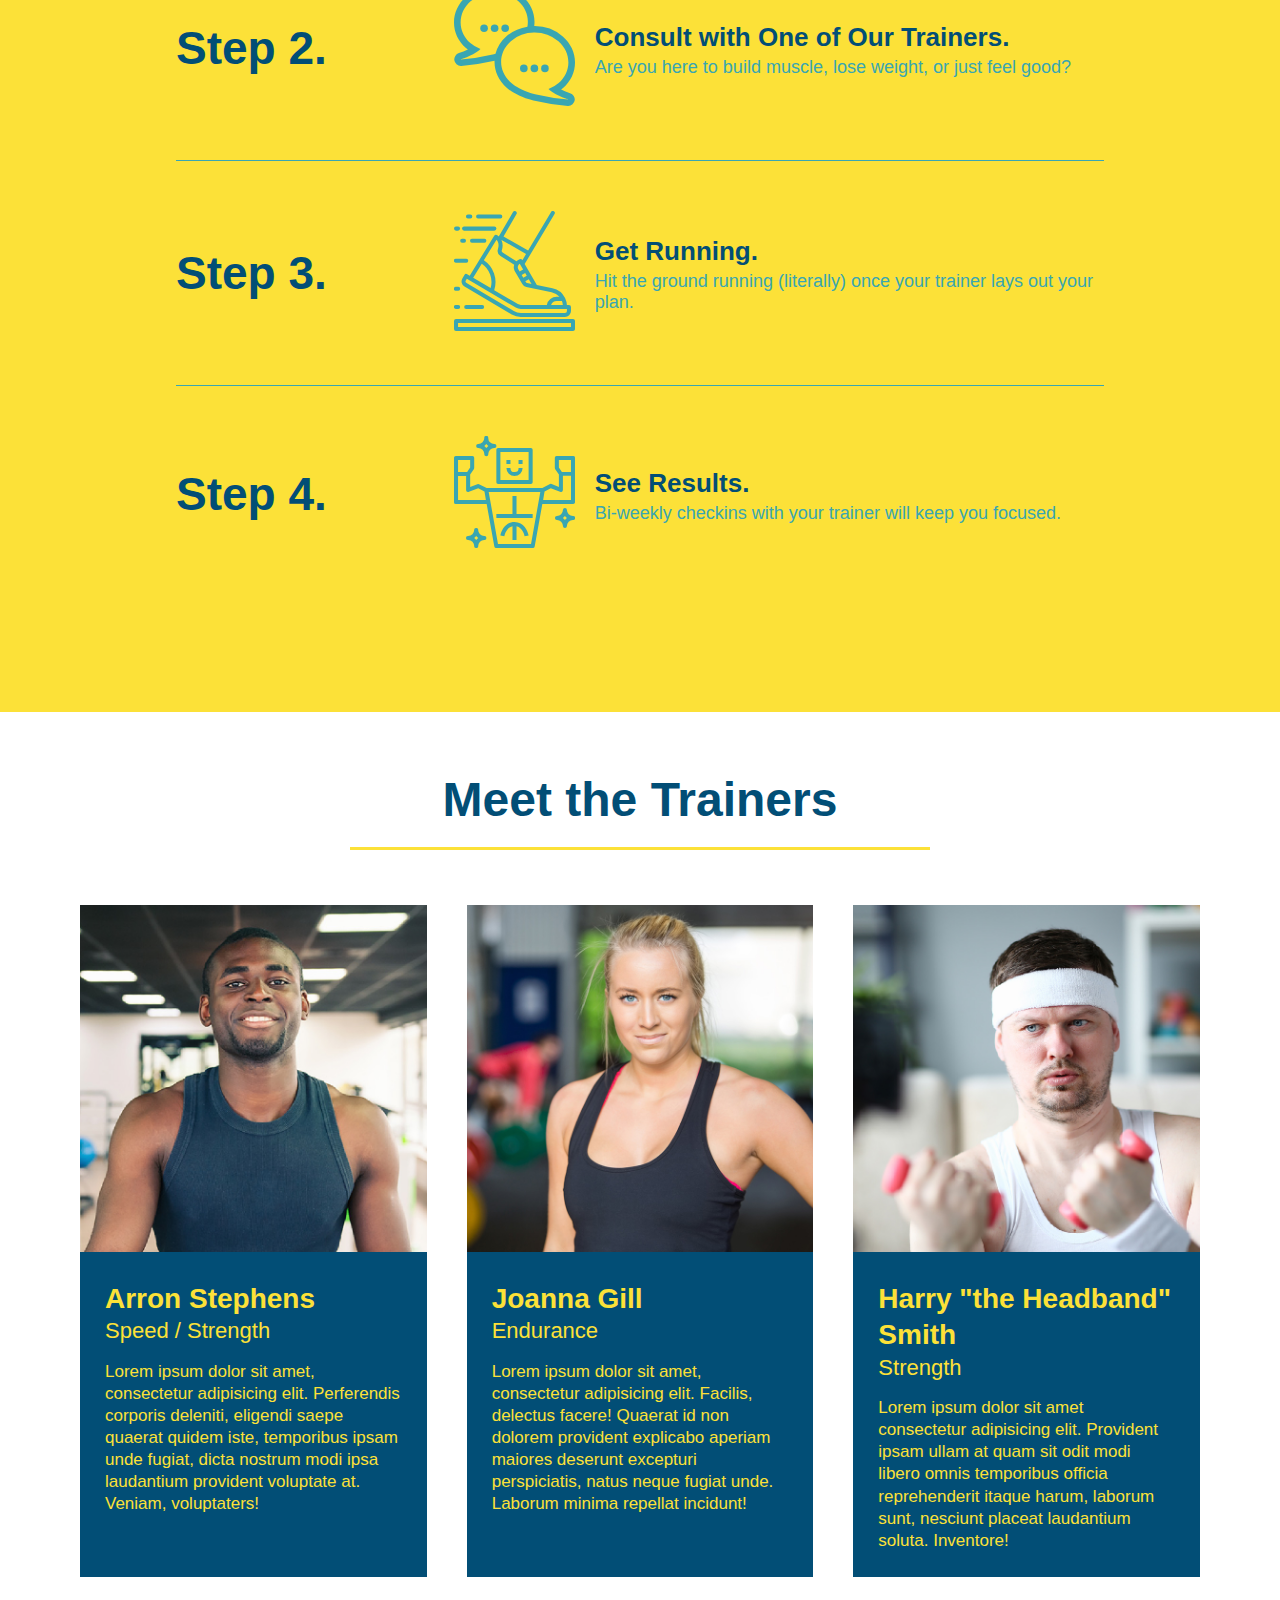
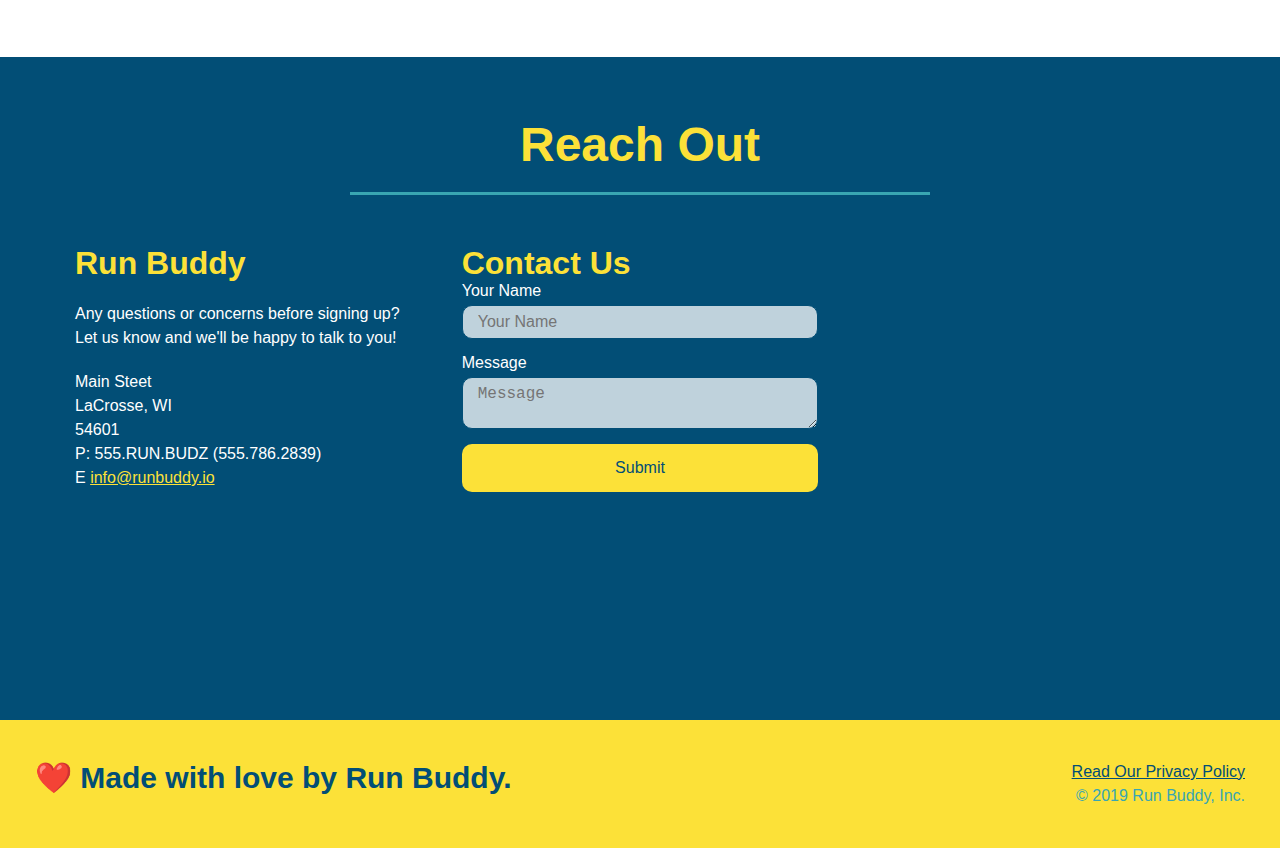
==== commit 5a5d1c5b: "added styles to radio buttons and checkbox" ====
--- a/index.html
+++ b/index.html
@@ -66,15 +66,20 @@
                 <input type="tel" placeholder="Phone Number" name="phone" id="phone" class="form-input" />
                 <p>
                     Have you worked out with a trainer before?
-                    <input type="radio" name="trainer-confirm" id="trainer-yes" />
-                    <label for="trainer-yes">Yes</label>
-                    <input type="radio" name="trainer-confirm" id="trainer-no" />
-                    <label for="trainer-no">No</label>
+                    <span class="radio-wrapper">
+                        <input type="radio" name="trainer-confirm" id="trainer-yes" />
+                        <label for="trainer-yes">Yes</label>
+                    </span>
+                    <span class="radio-wrapper">
+                        <input type="radio" name="trainer-confirm" id="trainer-no" />
+                        <label for="trainer-no">No</label>
+                    </span>
                 </p>
-                <p>
-                    I acknowledge that I am at least 18 years of age 
-                    <input type="checkbox" name="age-confirm" id="checkbox" />
-                    <label for="checkbox"></label>
+                <p> 
+                    <span class="checkbox-wrapper">
+                        <input type="checkbox" name="age-confirm" id="checkbox" />
+                        <label for="checkbox">I acknowledge that I am at least 18 years of age.</label>
+                    </span>
                 </p>
                 <button type="submit">
                     Get running!
--- a/assets/css/style.css
+++ b/assets/css/style.css
@@ -15,11 +15,18 @@
 /*header style start */
 
 header {
+    background-image: url("../images/hero-bg.jpg");
+    background-size: cover;
+    background-position: 80%;
+    background-attachment: fixed;
     padding: 20px 35px;
-    background-color: #39a6b2;
     display: flex;
     justify-content: space-between;
     flex-wrap: wrap;
+    position: -webkit-sticky;
+    position: sticky;
+    top: 0;
+    z-index: 9999;
 }
 
 header h1 {
@@ -27,6 +34,7 @@
     font-size: 36px;
     color: #fce138;
     margin: 0;
+    text-shadow: 0 0 10px rgba(0, 0, 0, 0.5);
 }
 
 header a {
@@ -50,6 +58,14 @@
     padding: 10px 15px;
     font-weight: lighter;
     font-size: 1.55vw;
+    text-shadow: 0 0 10px rgba( 0, 0, 0, 0.5);
+}
+
+header nav ul li a:hover {
+    background: #fce138;
+    color: #024e76;
+    border-radius: 15px;
+    text-shadow: none;
 }
 
 /* header style end */
@@ -87,7 +103,8 @@
 .hero {
     background-image: url("../images/hero-bg.jpg");
     background-size: cover;
-    background-position: center;
+    background-position: 80%;
+    background-attachment: fixed;
     display: flex;
     justify-content: center;
     flex-wrap: wrap;
@@ -107,15 +124,18 @@
     font-style: italic;
     font-size: 55px;
     color: #fce138;
+    text-shadow: 0 0 10px rgba(0, 0, 0, 0.5);
 }
 
 .hero-form {
-    background-color: #fce138;
+    background-color: rgba(252, 225, 56, 0.8);
     color: #024e76;
     padding: 20px;
     border: solid 3px #024e76;
     width: 40%;
     margin: 3.5%;
+    box-shadow: 0 0 10px rgba(0, 0, 0, 0.5);
+    border-radius: 15px;
 }
 
 .hero-form h3 {
@@ -135,6 +155,13 @@
     color: #024e76;
     width: 100%;
     margin-bottom: 15px;
+    border-radius: 10px;
+    background-color: rgba(255, 255, 255, 0.75);
+}
+
+.form-input:focus {
+    background-color: rgba(255, 255, 255, 1);
+    outline: none;
 }
 
 .hero-form label {
@@ -147,6 +174,69 @@
     border: none;
     padding: 10px 20px;
     font-size: 16px;
+    border-radius: 10px;
+}
+
+.hero-form button:hover {
+    background-color: #39a6b2;
+}
+
+.checkbox-wrapper input, .radio-wrapper input {
+    opacity: 0;
+}
+
+.checkbox-wrapper label, .radio-wrapper label {
+    position: relative;
+    left: 10px;
+    margin: 10px;
+    line-height: 1.6;
+}
+
+.checkbox-wrapper label::before, .radio-wrapper label::before {
+    content: "";
+    height: 20px;
+    width: 20px;
+    background: rgba(255,255,255,0.75);
+    border: 1px solid #024e76;
+    position: absolute;
+    top: -4px;
+    left: -30px;
+}
+
+.radio-wrapper label::before {
+    border-radius: 50%;
+}
+
+.radio-wrapper label::after {
+    content: "";
+    width: 20px;
+    height: 20px;
+    border-radius: 50%;
+    background: #024e76;
+    position: absolute;
+    left: -29px;
+    top: -3px;
+    background-image: radial-gradient(circle, #39a6b2, #024e76);
+}
+
+.checkbox-wrapper label::after {
+    content: "";
+    height: 6px;
+    width: 14px;
+    border-left: 2px solid #024e76;
+    border-bottom: 2px solid #024e76;
+    position: absolute;
+    left: -26px;
+    top: 1px;
+    transform: rotate(-58deg);
+}
+
+.checkbox-wrapper input + label::after, .radio-wrapper input + label::after {
+    content: none;
+}
+
+.checkbox-wrapper input:checked + label::after, .radio-wrapper input:checked + label::after {
+    content: "";
 }
 
 /* hero style end */
@@ -196,12 +286,16 @@
     margin: 50px auto;
     padding-bottom: 50px;
     width: 80%;
-    border-bottom: 1px solid #39a6b2;
     display: flex;
     flex-wrap: wrap;
     align-items: center;
     justify-content: space-between;
-
+    border-bottom: 1px solid #39a6b2;
+
+}
+
+.step:last-child {
+    border-bottom: none;
 }
 
 .steps {
@@ -339,6 +433,13 @@
     width: 100%;
     margin-bottom: 15px;
     margin-top: 5px;
+    border-radius: 10px;
+    background-color: rgba(255,255,255,0.75)
+}
+
+.contact-form input:focus, .contact-form textarea:focus {
+    background-color: rgba(255,255,255,1);
+    outline: none;
 }
 
 .contact-form button {
@@ -349,6 +450,12 @@
     text-align: center;
     padding: 15px 0;
     font-size: 16px;
+    border-radius: 10px;
+}
+
+.contact-form button:hover {
+    color: #fce138;
+    background: #39a6b2;
 }
 
 .contact-info a {
@@ -357,18 +464,116 @@
 
 /* reach out style end */
 
-/* media queries */
+/* media queries styles */
 
 @media screen and (max-width: 980px) {
+    header {
+        padding-bottom: 0;
+        justify-content: center;
+        position: relative;
+    }
+
+    header h1 {
+        width: 100%;
+        text-align: center;
+    }
+
+    header nav ul {
+        margin-top: 20px;
+        width: 100%;
+        justify-content: center;
+    }
+
+    header nav ul li a {
+        font-size: 20px;
+    }
+
+    footer h2, footer div {
+        text-align: center;
+        width: 100%;
+    }
+
+    .hero-cta, .hero-form {
+        width: 100%;
+    }
+
+    .hero-cta {
+        text-align: center;
+    }
+
+    .section-title {
+        width: 80%;
+    }
+
+    .trainer {
+        flex: 0 70%;
+    }
+
+    .contact-info iframe {
+        flex: 1 100%;
+    }
+
 
 }
 
 @media screen and (max-width: 768px) {
 
-}
-
-@media screen and (max-width) {
-
+    section {
+        padding: 30px 15px;
+    }
+
+    .step h3 {
+        flex: 1 100%;
+        text-align: center;
+    }
+
+    .step-info {
+        flex: 2 100%;
+        text-align: center;
+        justify-content: center;
+    }
+
+    .step-img {
+        flex: 0 32%;
+        margin-right: 0;
+        margin-top: 15px;
+        margin-bottom: 15px;
+    }
+
+    .step-text {
+        flex: 100%;
+    }
+}
+
+@media screen and (max-width: 575px)  {
+
+    .hero-form button {
+        width: 100%;
+    }
+
+    .section-title {
+        width: 95%;
+    }
+
+    .intro p {
+        width: 100%
+    }
+
+    .trainer {
+        flex: 0 100%;
+    }
+
+    .contact-info {
+        text-align: center;
+    }
+
+    .contact-info > * {
+        flex: 0 100%;
+    }
+
+    .contact-form {
+        order: 3;
+    }
 }
 
 /*end media queries */